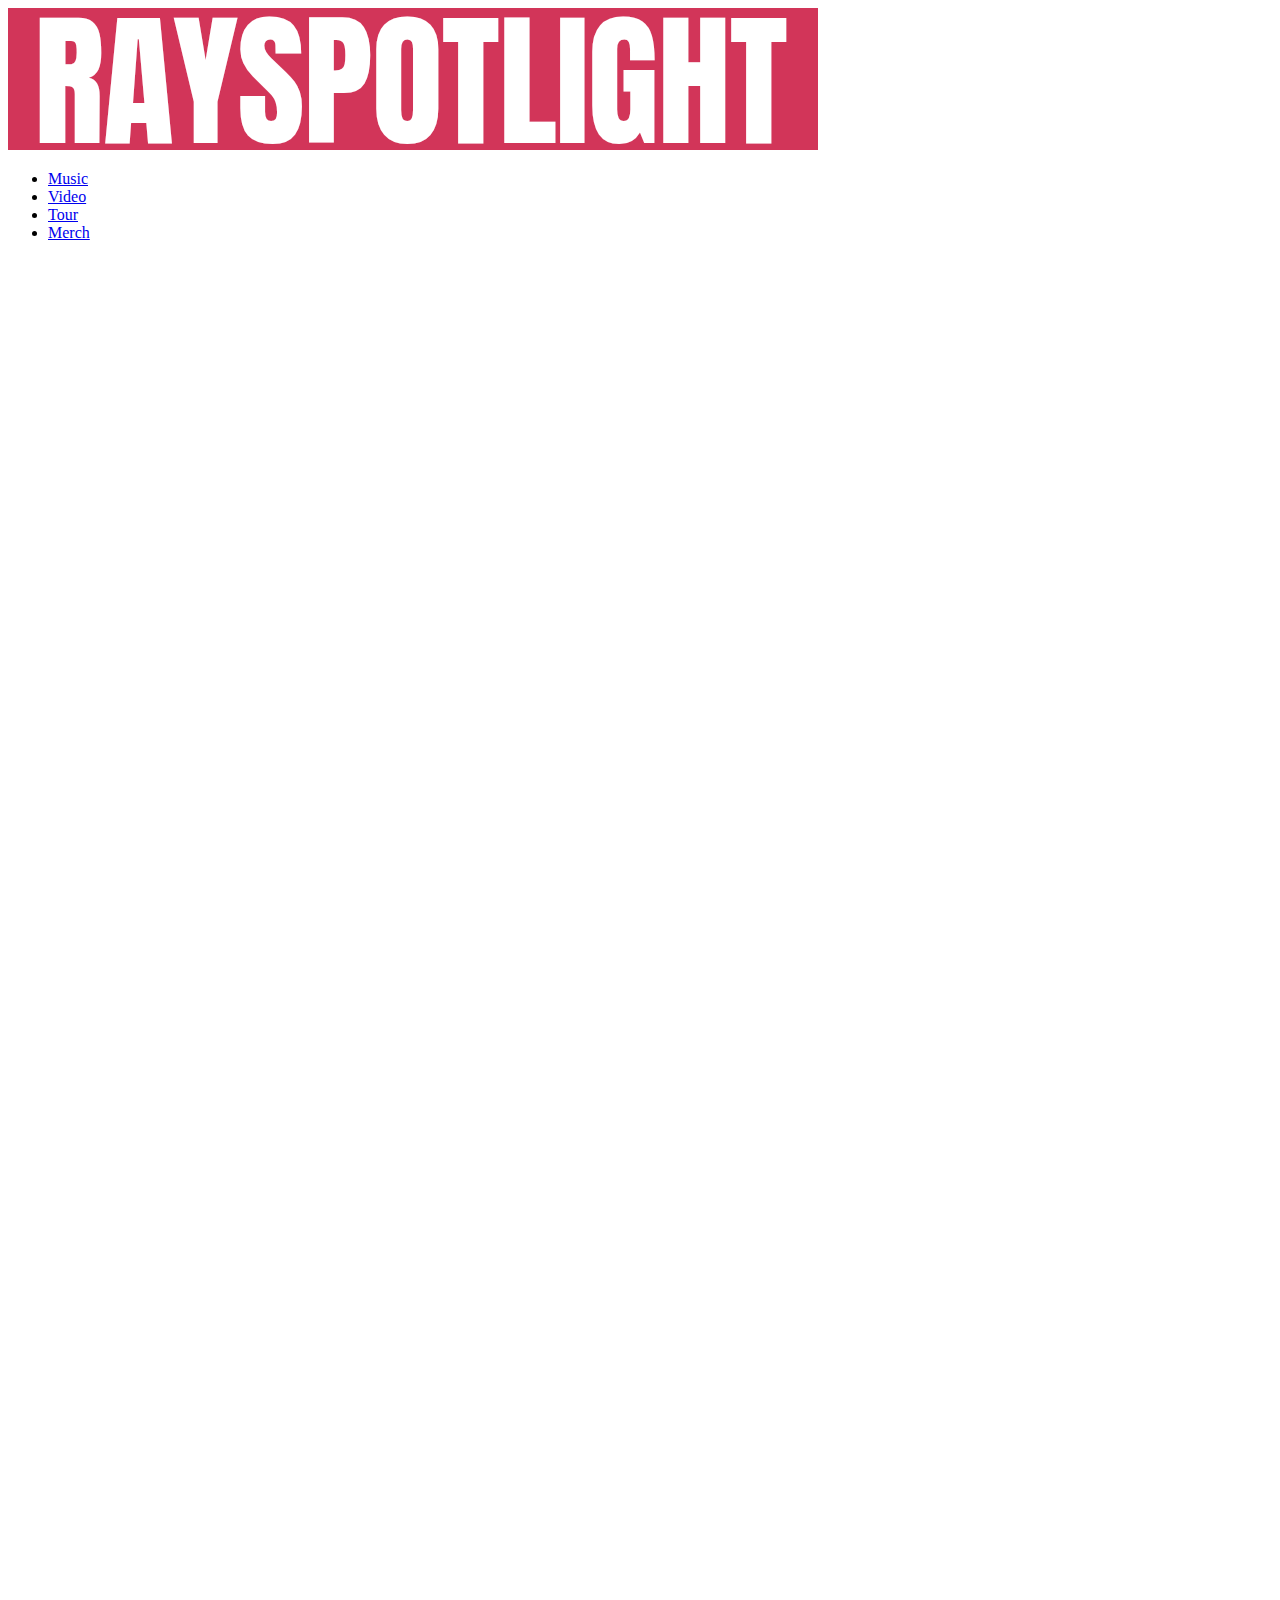
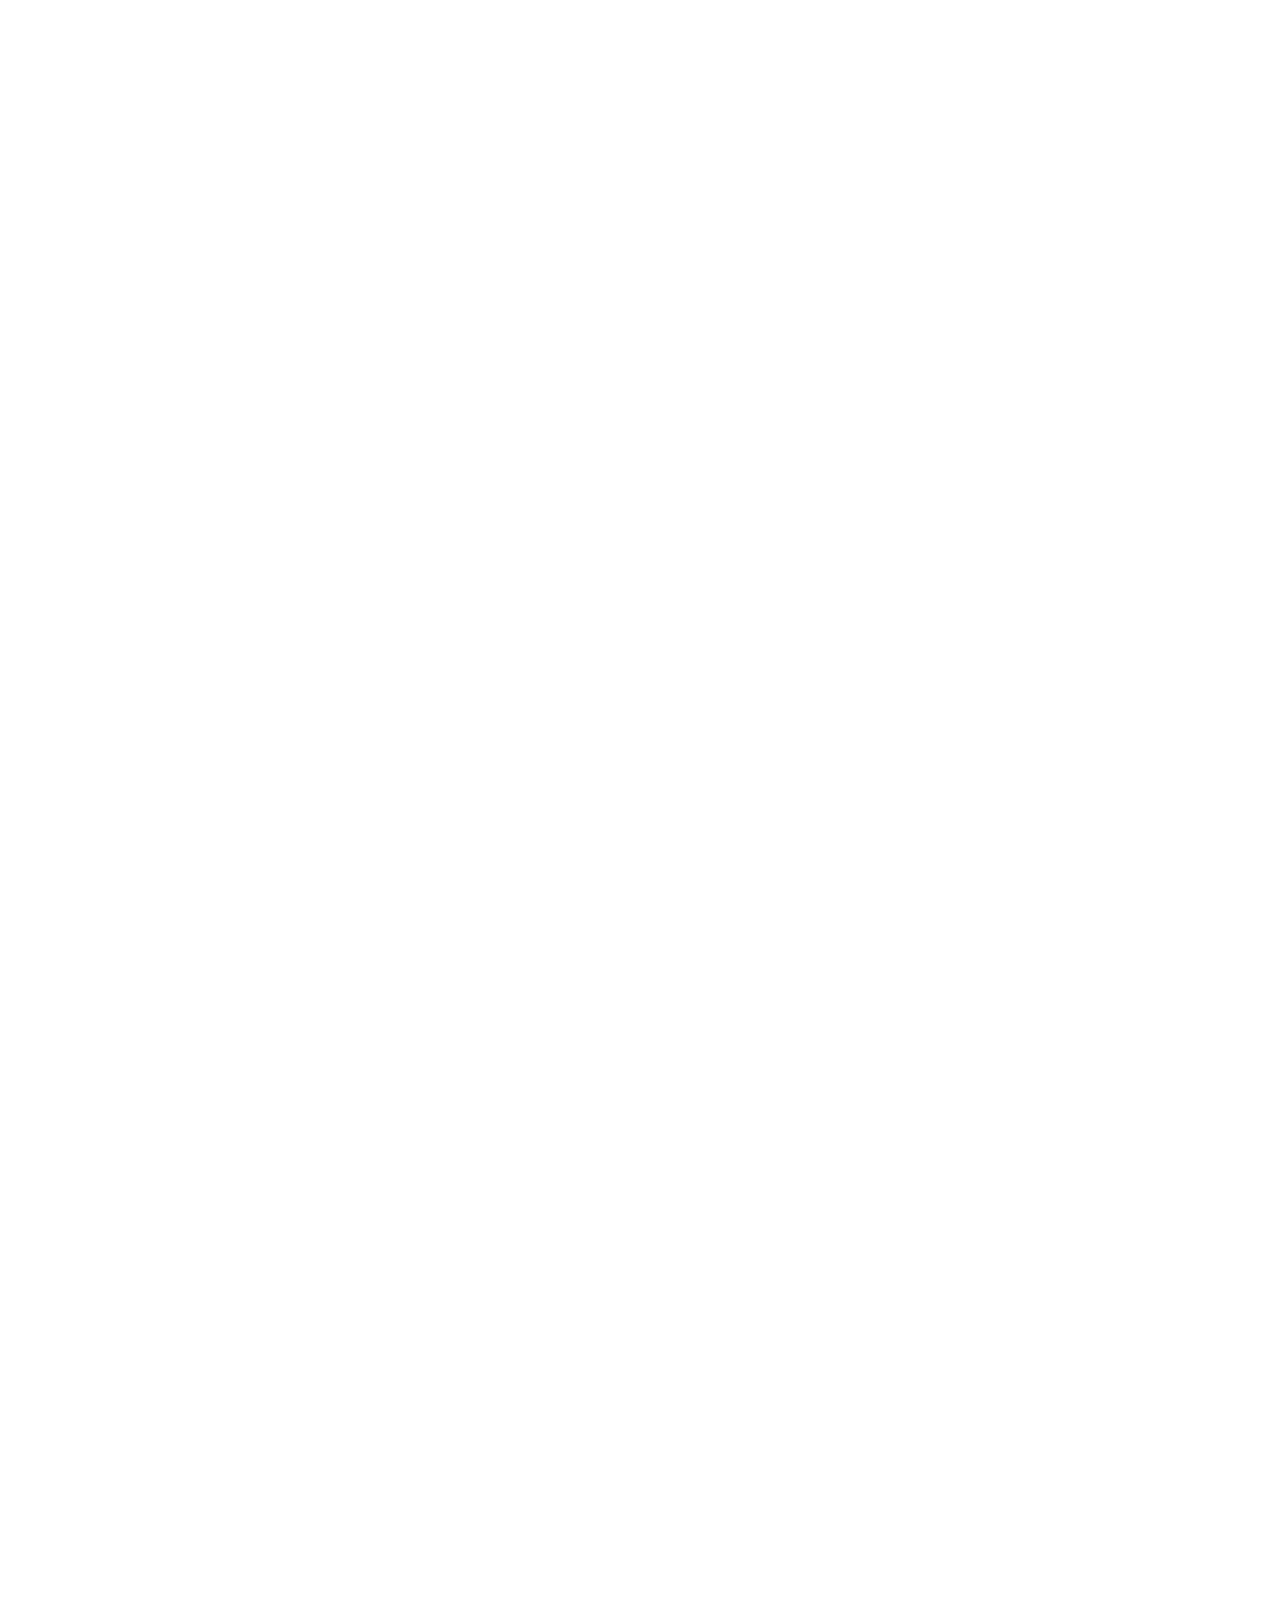
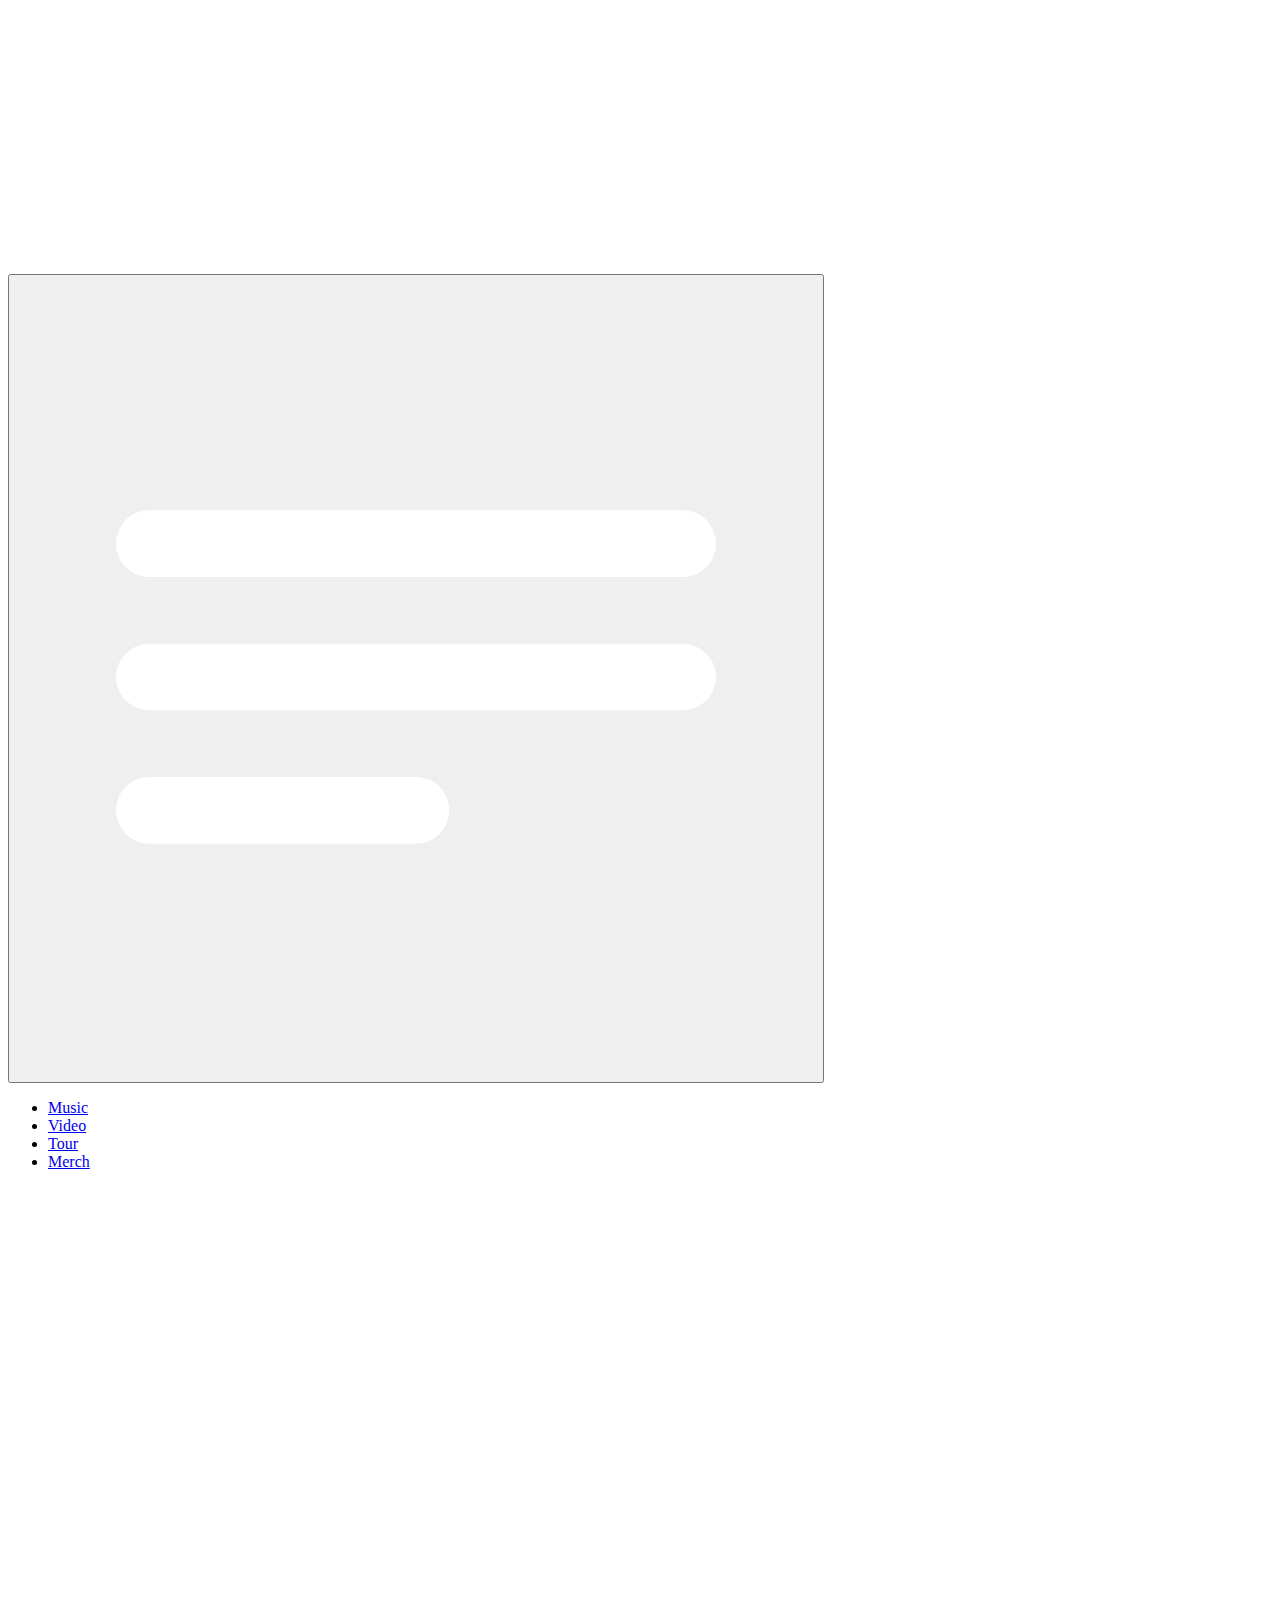
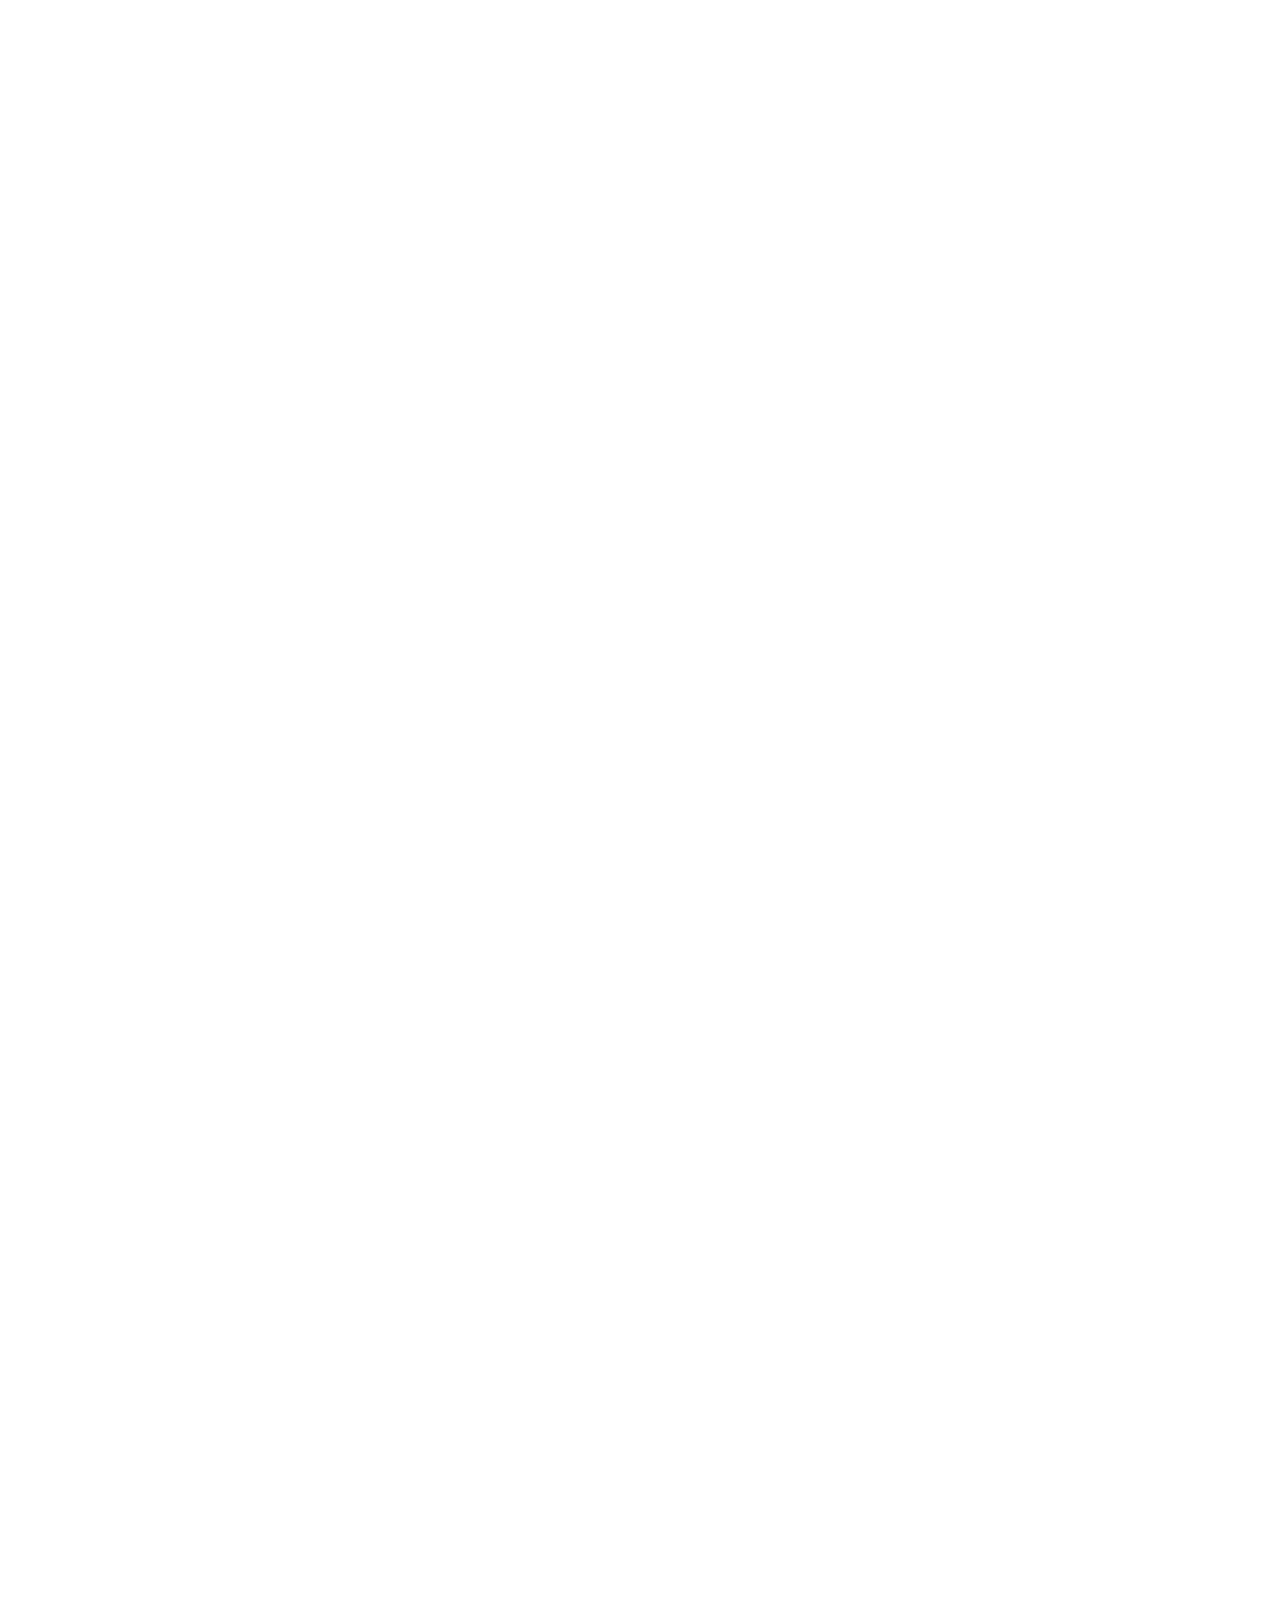
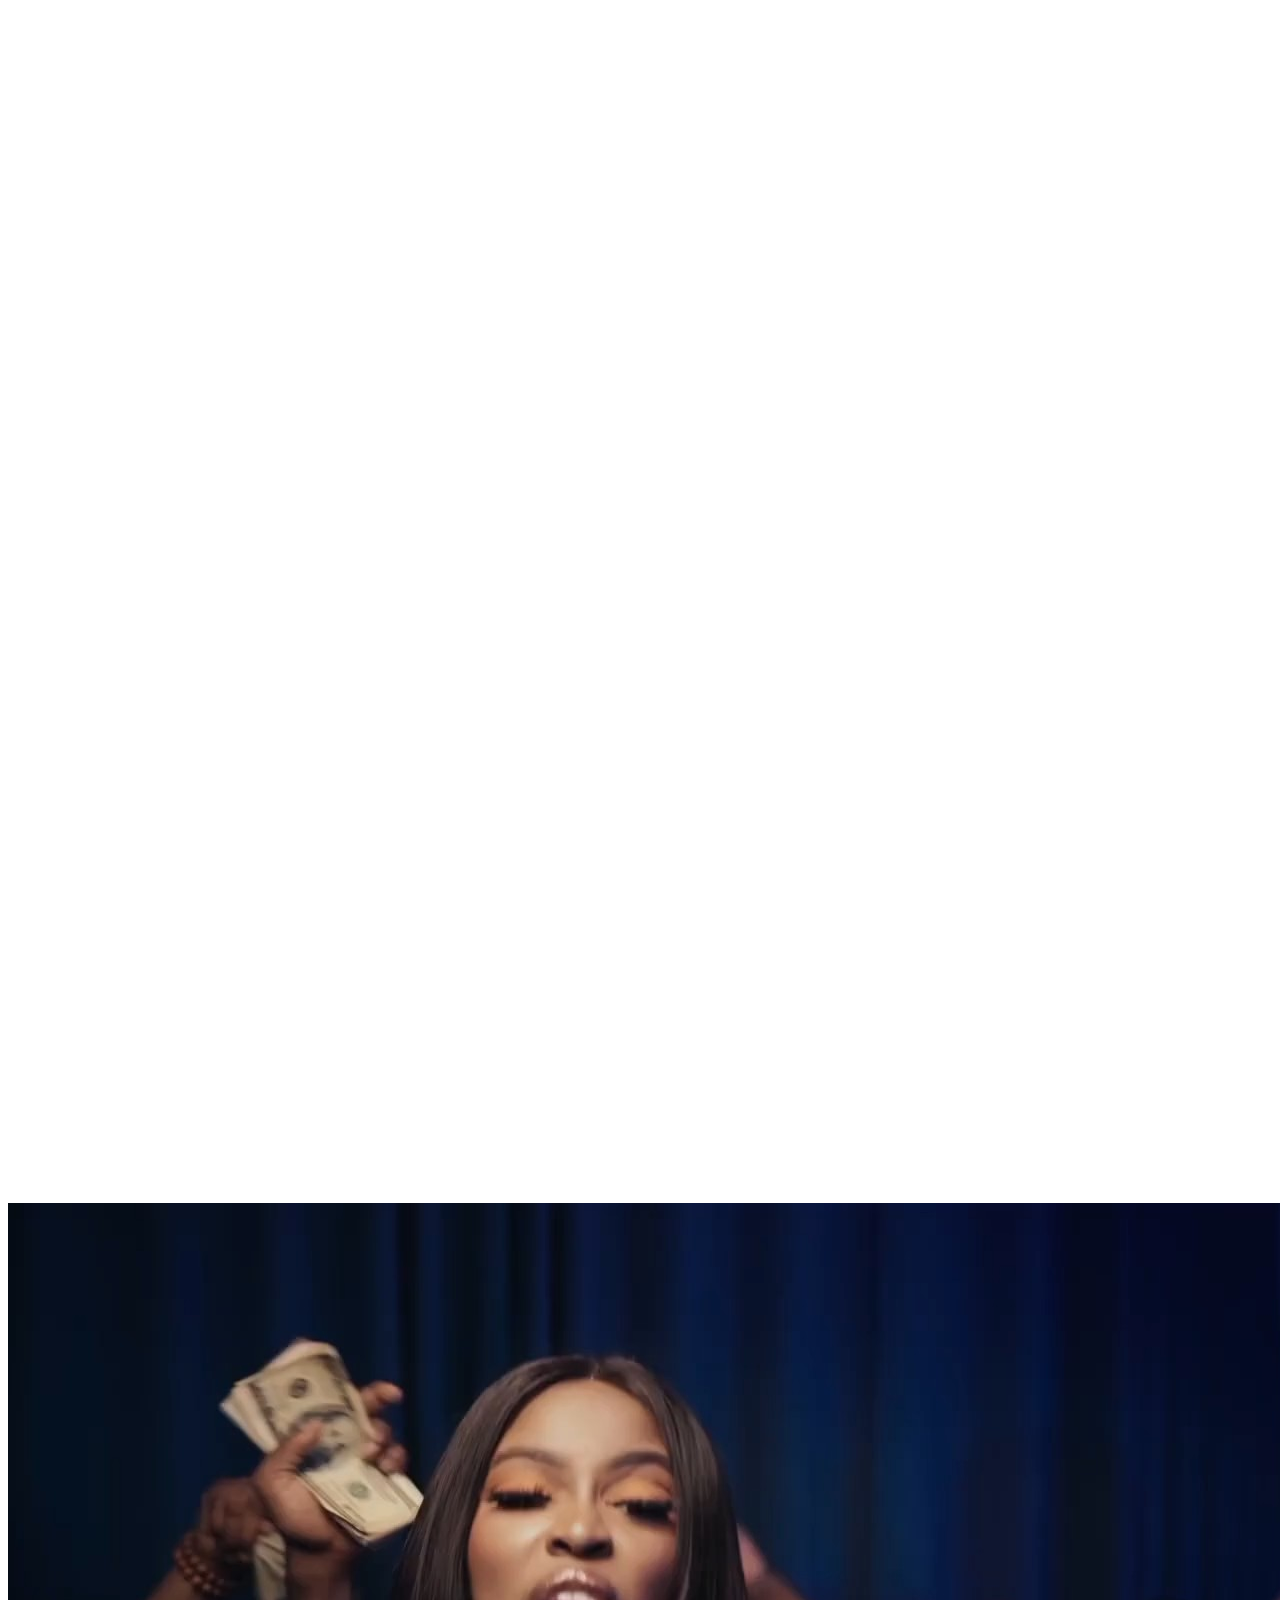
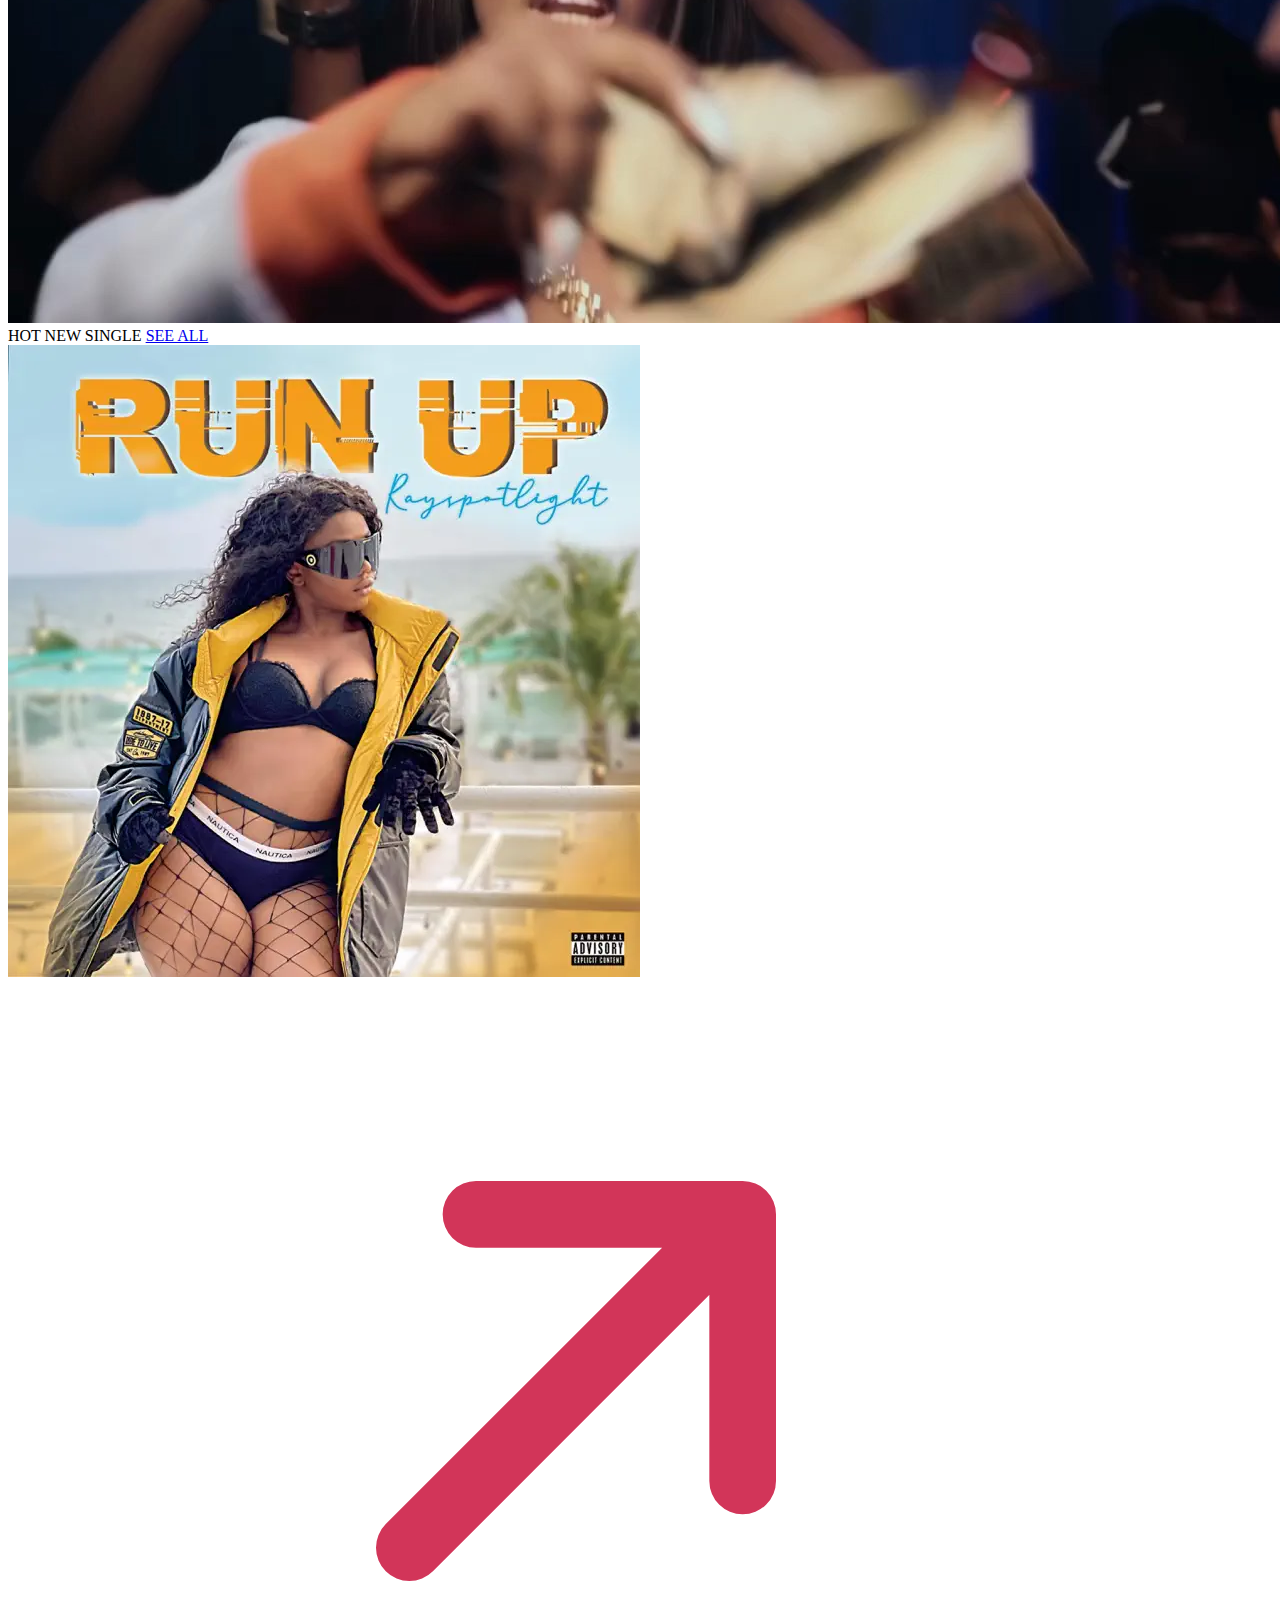
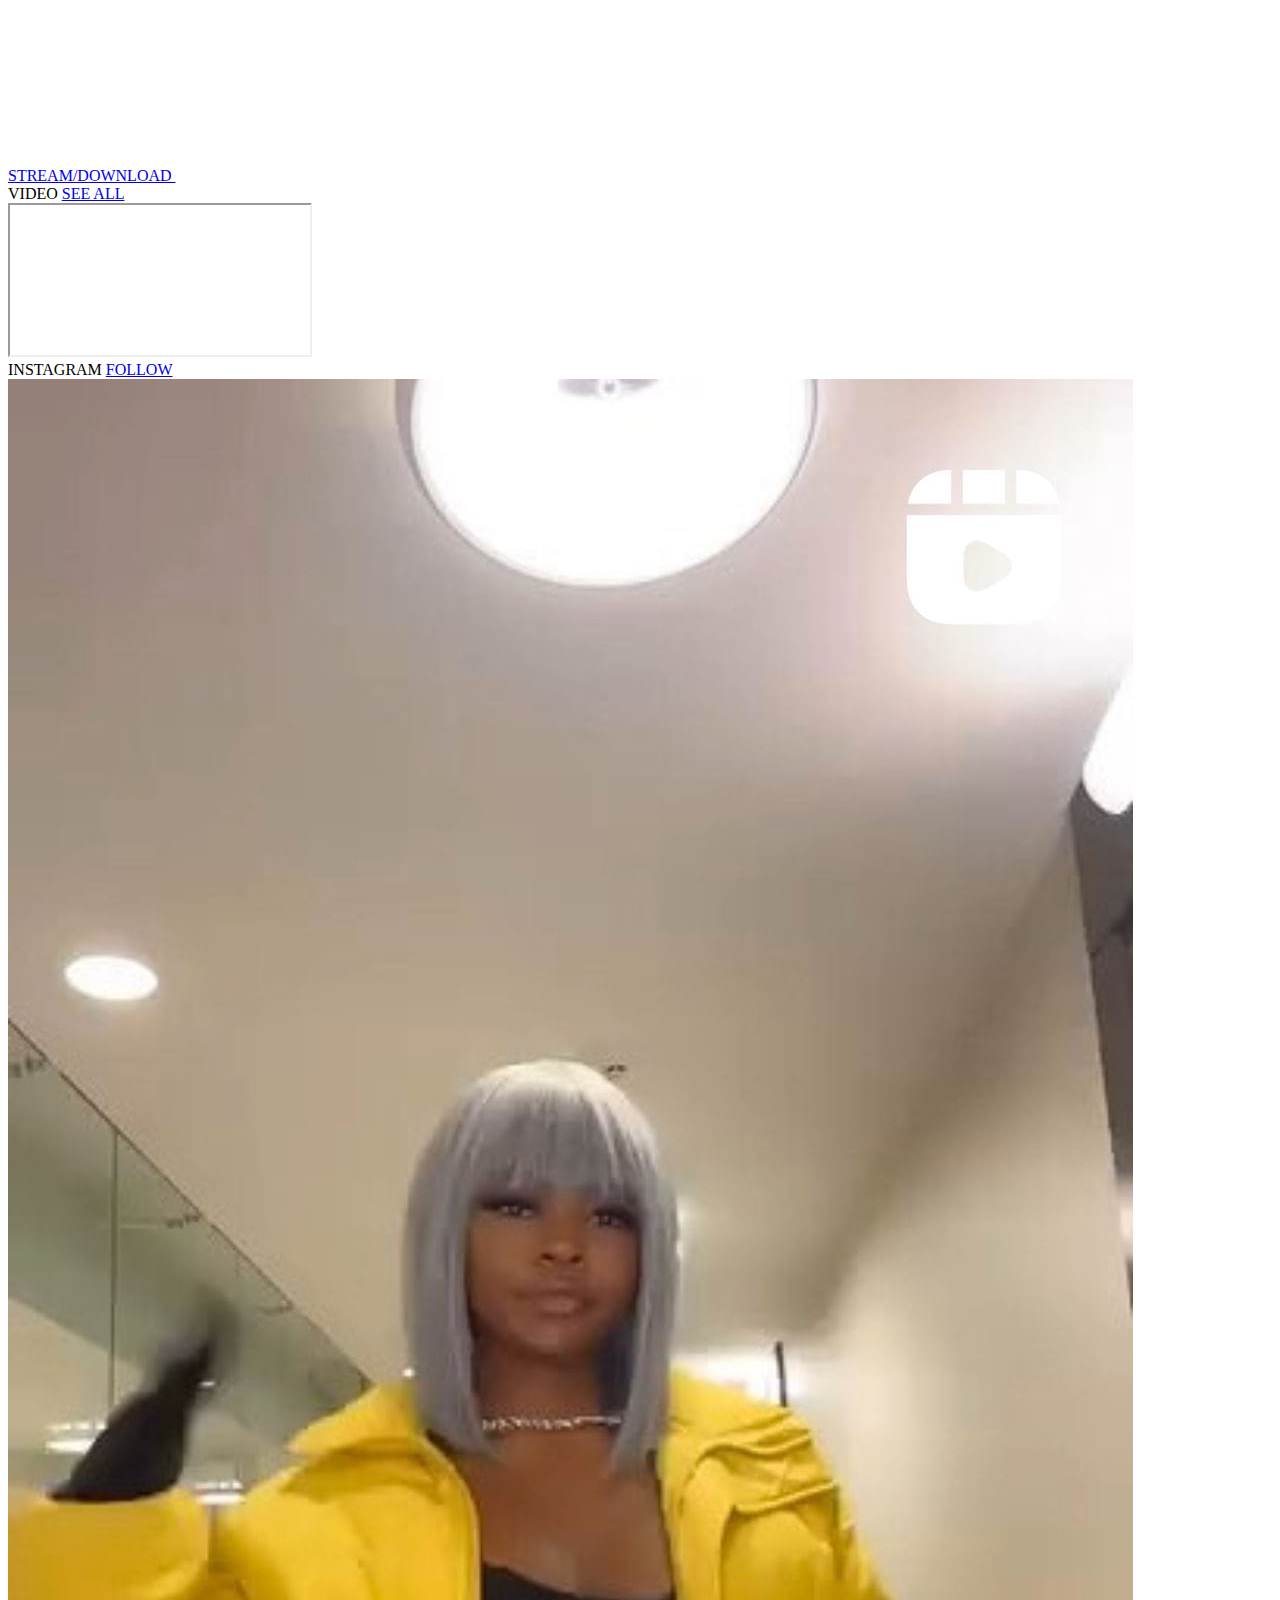
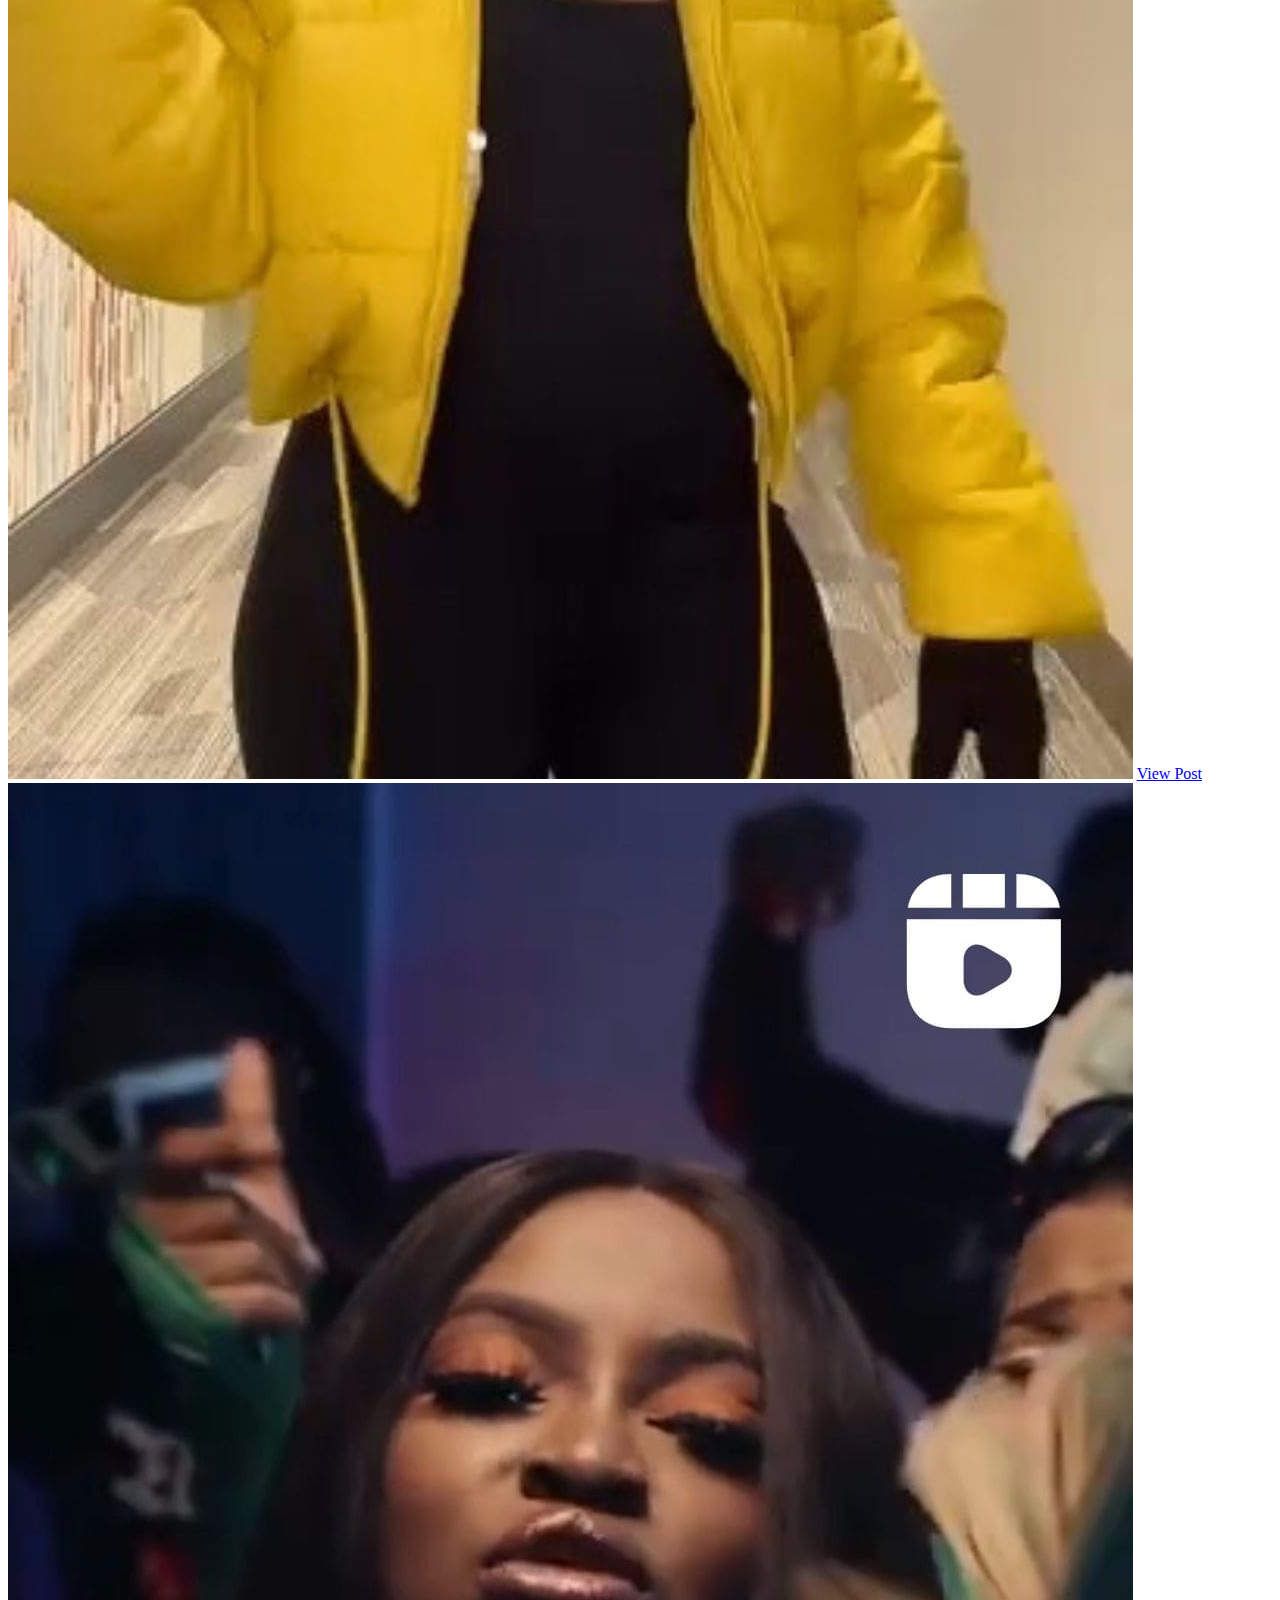
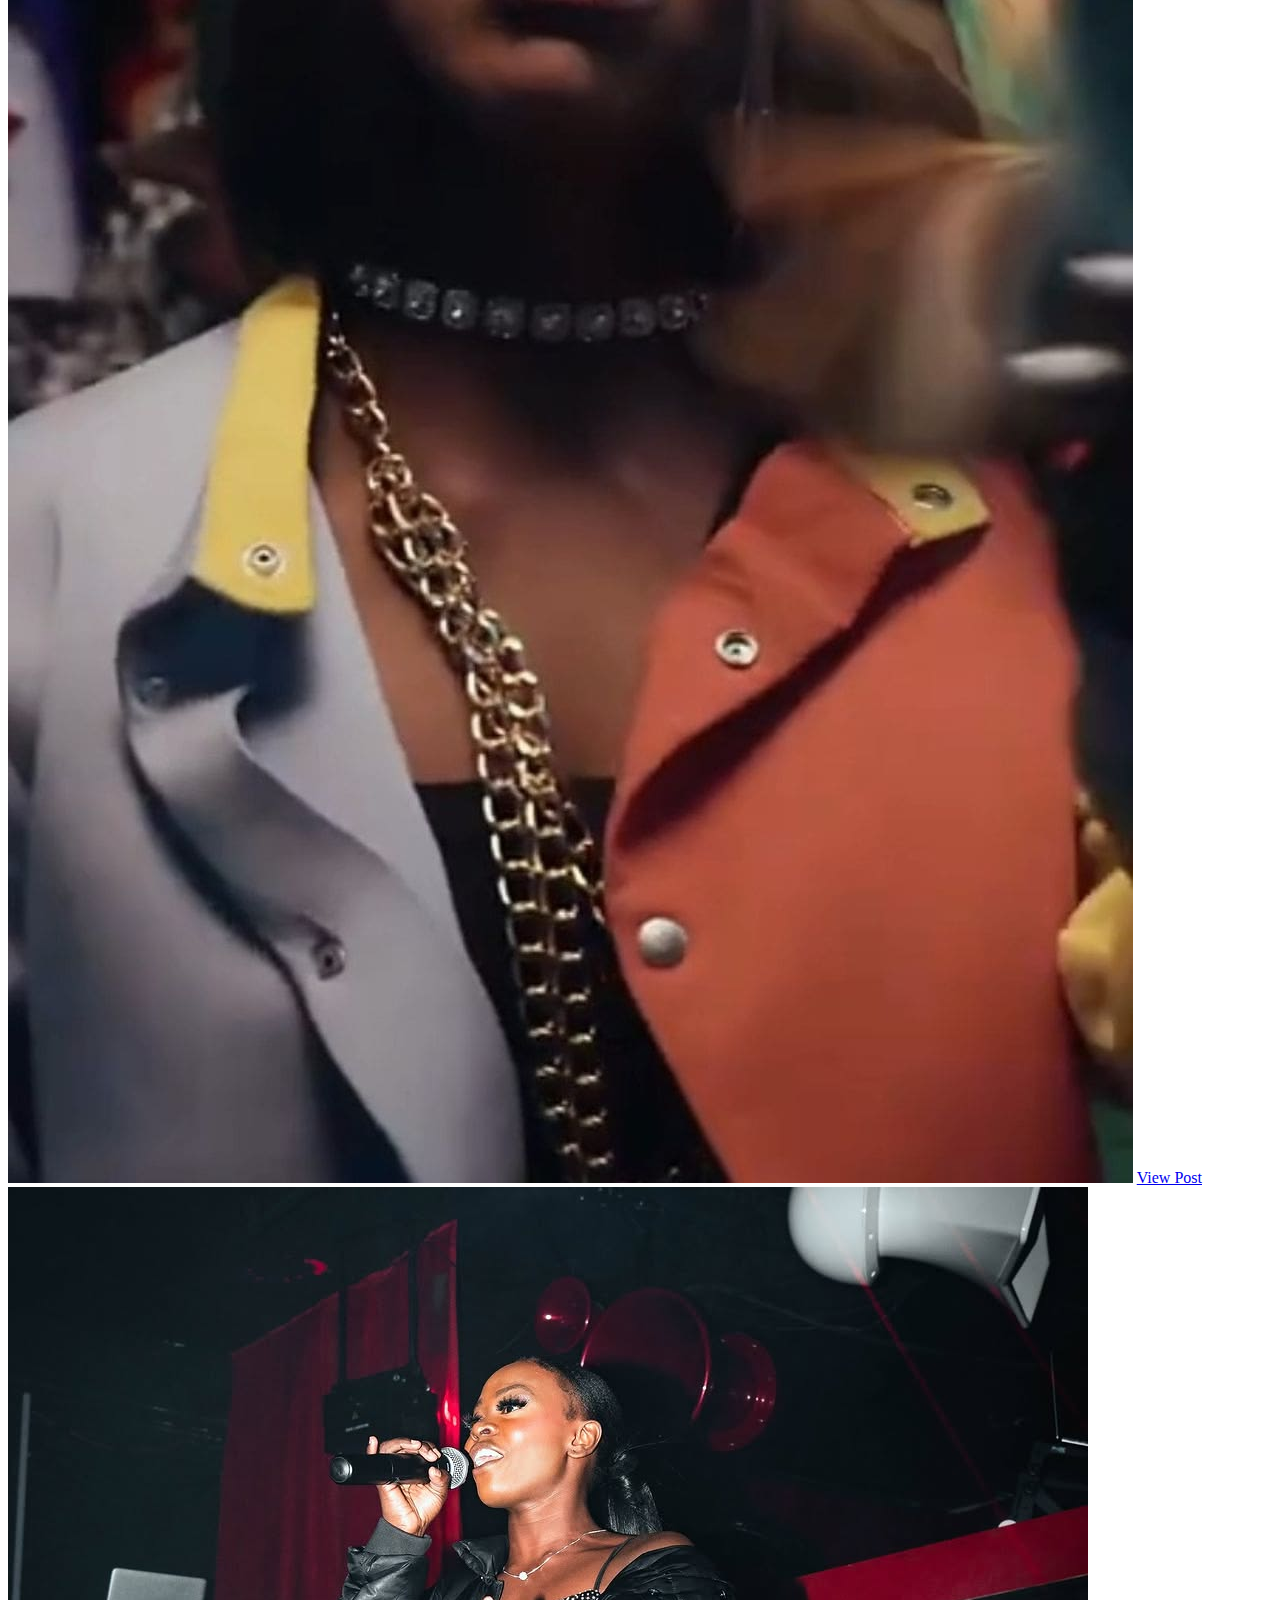
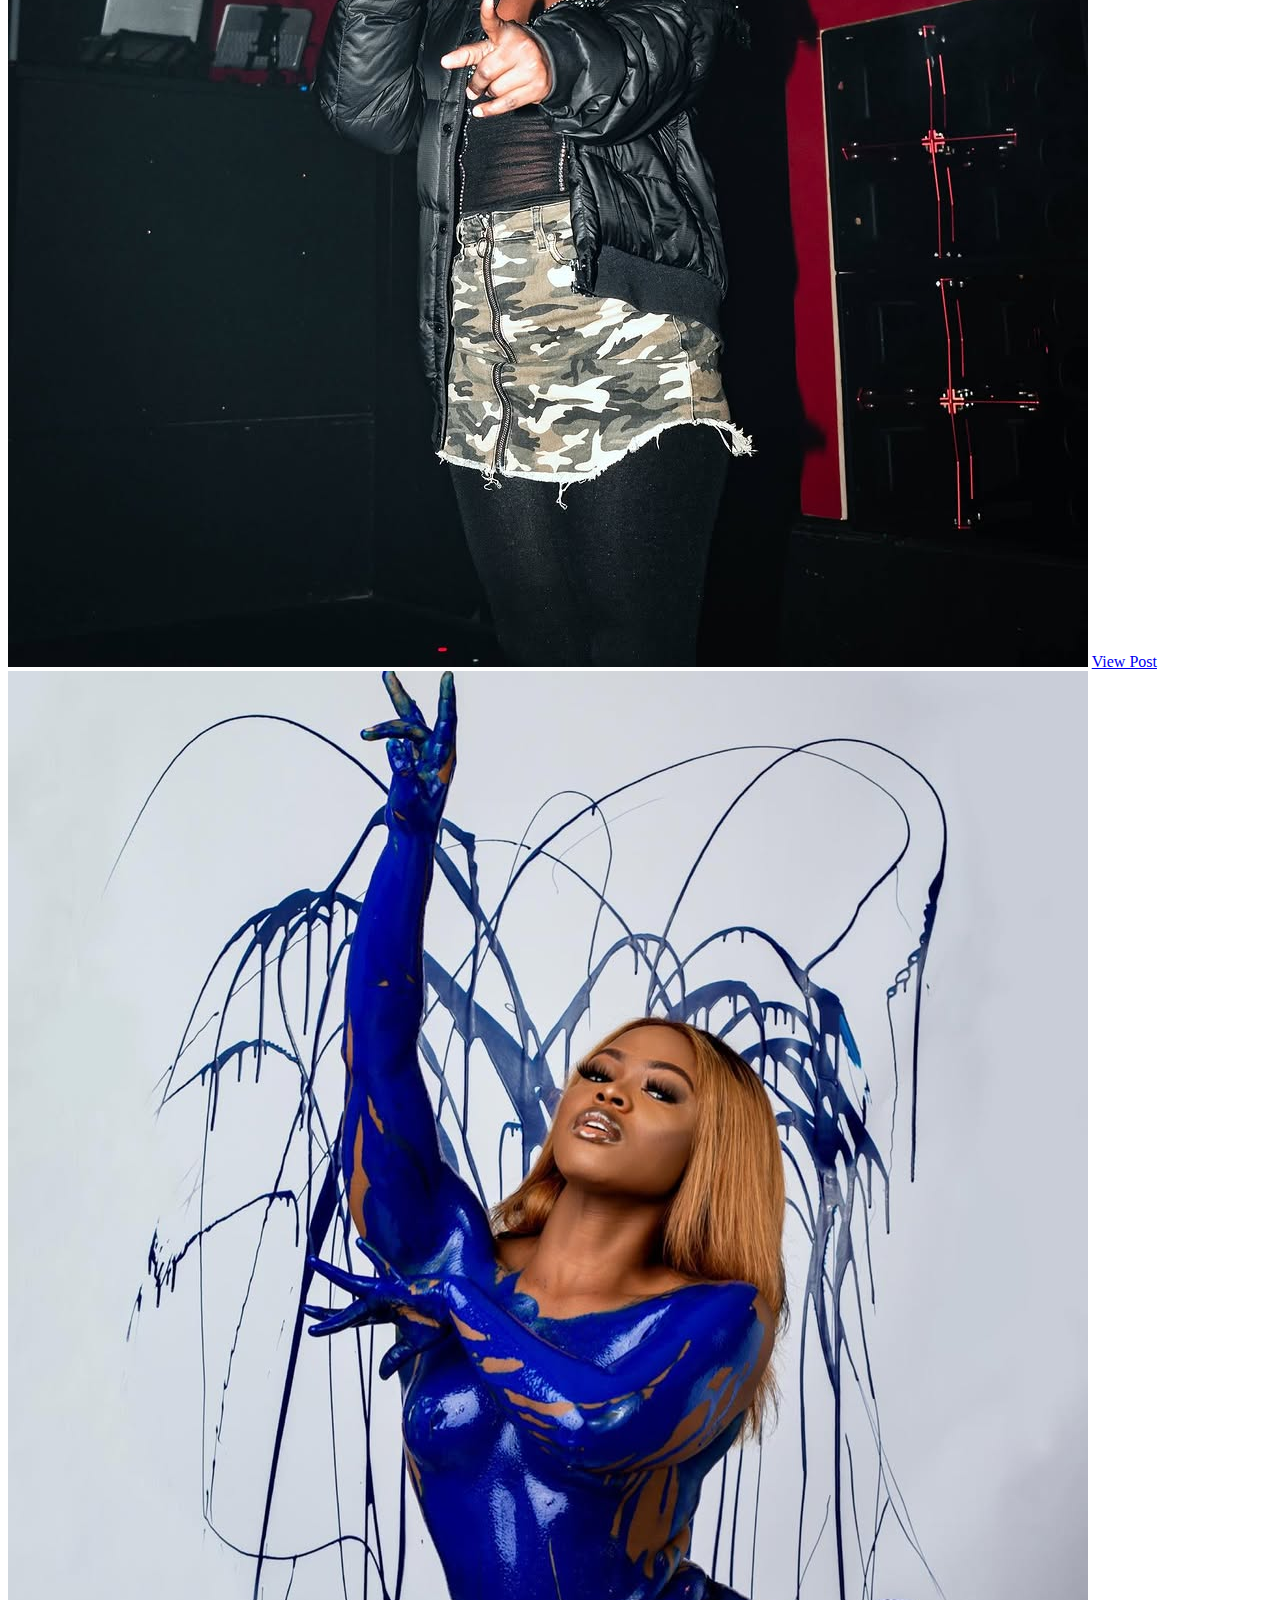
==== index.html @ ab5768bc "Add files via upload" ====
<!DOCTYPE html>
<html lang="en">
<head>
<meta charset="UTF-8">
<meta name="viewport" content="width=device-width, initial-scale=1.0">
<meta name="description" content="Official website of RaySpotlight - Nigerian female rapper, songwriter and performer. Stream music, watch videos, and get latest updates.">
<meta name="keywords" content="RaySpotlight, Nigerian rapper, female rapper, African music, Afrobeat, hiphop">
<meta name="author" content="Gbemisola Oyeniyi">
<meta property="og:site_name" content="RaySpotlight Official">
<meta property="og:title" content="RaySpotlight Official Website">
<meta property="og:description" content="Official website of Nigerian female rapper RaySpotlight. Stream music, watch videos, and get tour updates.">
<meta property="og:type" content="website">
<meta property="og:url" content="https://rayspotlight.com">
<meta property="og:image" content="https://rayspotlight.com/assets/og-image.png">
<meta property="og:image:width" content="1200">
<meta property="og:image:height" content="630">
<meta name="twitter:card" content="summary_large_image">
<meta name="twitter:title" content="RaySpotlight Official Website">
<meta name="twitter:image" content="https://rayspotlight.com/assets/og-image.png">
<link rel="apple-touch-icon" sizes="180x180" href="/assets/apple-touch-icon.png">
<link rel="icon" type="image/png" sizes="32x32" href="/assets/favicon-32x32.png">
<link rel="icon" type="image/png" sizes="16x16" href="/assets/favicon-16x16.png">
<link rel="manifest" href="/assets/site.webmanifest">
<link rel="stylesheet" href="/styles.css">
<link rel="preconnect" href="https://fonts.googleapis.com">
<link href="https://fonts.googleapis.com/css2?family=Archivo+Narrow&family=Anton&display=swap" rel="stylesheet">
<link rel="canonical" href="https://rayspotlight.com" />
<title>RaySpotlight Official Website</title>
<meta name="geo.region" content="NG-LAG">
<meta name="geo.placename" content="Lagos">
<meta name="geo.position" content="6.5244;3.3792">
<meta name="ICBM" content="6.5244, 3.3792">
  <script type="application/ld+json">
  {
    "@context": "https://schema.org",
    "@type": "MusicGroup",
    "name": "RaySpotlight",
    "url": "https://rayspotlight.com",
    "description": "Official website of Nigerian female rapper RaySpotlight",
    "genre": ["Afrobeats", "Hip-Hop"],
    "image": "https://rayspotlight.com/assets/og-image.png",
    "sameAs": [
      "https://instagram.com/rayspotlight",
      "https://youtube.com/@Rayspotlight",
      "https://open.spotify.com/artist/1FnTXPRuJavJLHXZP3fSZ1"
    ],
    "foundingLocation": {
      "@type": "Place",
      "address": {
        "@type": "PostalAddress",
        "addressCountry": "NG",
        "addressRegion": "Lagos"
      }
    }
  }
  </script>
</head>
<body>
<header>
<div class="container header-container">
<a href="/" class="logo">
<img src="/assets/logo.png" alt="RaySpotlight Logo">
</a>
<nav class="desktop-nav">
<ul>
<li><a href="/music.html">Music</a></li>
<li><a href="/video.html">Video</a></li>
<li><a href="/tour.html">Tour</a></li>
<li><a href="/merch.html">Merch</a></li>                  
</ul>
</nav>
<div class="icon-buttons desktop-icons">
<a href="https://music.apple.com/ca/artist/rayspotlight/1672692538" target="_blank" rel="noopener noreferrer">
<img src="/assets/apple-music.svg" alt="Apple Music">
</a>

<a href="https://open.spotify.com/artist/1FnTXPRuJavJLHXZP3fSZ1?si=nOtA7gS-TBuUBnpbugUogQ" target="_blank" rel="noopener noreferrer">
<img src="/assets/spotify.svg" alt="Spotify">
</a>
<a href="https://www.youtube.com/@Rayspotlight" target="_blank" rel="noopener noreferrer">
<img src="/assets/youtube.svg" alt="YouTube">
</a>
<a href="https://www.instagram.com/rayspotlight?igsh=MWQ5YmlyamloaGYy" target="_blank" rel="noopener noreferrer">
<img src="/assets/instagram.svg" alt="Instagram">
</a>
</div>
<button class="menu-btn" aria-label="Open menu">
<img src="/assets/menu.svg" alt="Menu">
</button>
</div>
<nav class="mobile-menu">
<ul>
<li><a href="/music.html">Music</a></li>
<li><a href="/video.html">Video</a></li>
<li><a href="/tour.html">Tour</a></li>
<li><a href="/merch.html">Merch</a></li>
</ul>
<div class="icon-buttons">
<a href="https://music.apple.com/ca/artist/rayspotlight/1672692538" target="_blank" rel="noopener noreferrer">
<img src="/assets/apple-music.svg" alt="Apple Music">
</a>
<a href="https://open.spotify.com/artist/1FnTXPRuJavJLHXZP3fSZ1?si=nOtA7gS-TBuUBnpbugUogQ" target="_blank" rel="noopener noreferrer">
<img src="/assets/spotify.svg" alt="Spotify">
</a>
<a href="https://www.youtube.com/@Rayspotlight" target="_blank" rel="noopener noreferrer">
<img src="/assets/youtube.svg" alt="YouTube">
</a>
<a href="https://www.instagram.com/rayspotlight?igsh=MWQ5YmlyamloaGYy" target="_blank" rel="noopener noreferrer">
<img src="/assets/instagram.svg" alt="Instagram">
</a>
</div>
</nav>
</header>

<main>
<section class="hero">
<video class="hero-video" playsinline autoplay muted loop 
poster="/assets/landscape-video-thumbnail.jpg"
data-mobile-poster="/assets/portrait-video-thumbnail.jpg">
<source src="/assets/landscape-video.mp4" type="video/mp4" media="(min-width: 769px)">
<source src="/assets/portrait-video.mp4" type="video/mp4" media="(max-width: 768px)">
Your browser does not support the video tag.
</video>
</section>
<section class="bento-grid">

<div class="bento-item">
<div class="bento-header">
HOT NEW SINGLE <a href="/music.html">SEE ALL</a>
</div>
<div class="bento-content">
<div class="music-feature">
<img src="/assets/run-up-cover.webp" alt="Run Up - RaySpotlight" class="song-cover">

<div class="stream-links">
<a href="/music/run-up.html" class="music-button">
STREAM/DOWNLOAD
<img src="/assets/pink-redirect.svg" alt="Redirect" class="button-icon">
</a>
</div>
</div>
</div>
  </div>

<div class="bento-item">
<div class="bento-header">
VIDEO <a href="/video.html">SEE ALL</a>
  </div>
<div class="bento-content">
<div class="video-container">
<iframe 
src="https://www.youtube.com/embed/VxgY85DFdCI" 
title="RaySpotlight Official Video" 
allowfullscreen
loading="lazy">
</iframe>
</div>
</div>
</div>

<div class="bento-item double-height">
<div class="bento-header">
INSTAGRAM <a href="https://www.instagram.com/rayspotlight/" target="_blank" rel="noopener noreferrer">FOLLOW</a>
  </div>

<div class="bento-content ig-feed">
<div class="ig-post">
<img src="/assets/ig-post1.jpg" alt="RaySpotlight on Instagram"loading="lazy">
<a href="https://www.instagram.com/reel/DCPHfViOdQq/?igsh=NjV5YnQzbXFzNGlz" class="ig-view" target="_blank" rel="noopener noreferrer">View Post</a>
</div>
<div class="ig-post">
<img src="/assets/ig-post2.jpg" alt="RaySpotlight on Instagram" loading="lazy">
<a href="https://www.instagram.com/reel/C3PMqowMIgb/?igsh=ZzVxMW9xOHhoOGM4" class="ig-view" target="_blank" rel="noopener noreferrer">View Post</a>
</div>
<div class="ig-post">
<img src="/assets/ig-post3.jpg" alt="RaySpotlight on Instagram" loading="lazy">
<a href="https://www.instagram.com/p/C2ZH1_DsP6_/?igsh=ZmFna3d3YWJ5eGcz" class="ig-view" target="_blank" rel="noopener noreferrer">View Post</a>
</div>
<div class="ig-post">
<img src="/assets/ig-post4.jpg" alt="RaySpotlight on Instagram"loading="lazy">
<a href="https://www.instagram.com/p/CjKcEv0s44A/?igsh=MXRpcWx1Y2thaXlvbQ==" class="ig-view" target="_blank"rel="noopener noreferrer">View Post</a>
</div>
</div>
  </div>

<div class="bento-item">
  <div class="bento-header">
    TOUR <a href="/tour.html">SEE ALL</a>
  </div>
  <div class="bento-content empty-state">
    <p>Sorry, there are no shows currently. Check back later.</p>
  </div>
</div>

<!-- 5. Merch Highlight -->
<div class="bento-item">
  <div class="bento-header">
    MERCH <a href="/shop.html">SHOP</a>
  </div>
  <div class="bento-content empty-state">
    <p>Sorry, there are no merch drops currently. Check back later.</p>
  </div>
</div>
<!-- New Email Updates Item -->
<div class="bento-item double-width">
  <div class="bento-header">
    GET EMAIL UPDATES
  </div>
  <div class="bento-content email-updates">
    <p>Subscribe to be the first to know when the Drama Queen drops something new!</p>
    <form class="email-form">
      <input type="email" class="email-input" placeholder="Enter email address" required>
      <button type="submit" class="submit-btn" aria-label="Subscribe">
        <img src="/assets/arrow-right.svg" alt="Subscribe">
      </button>
    </form>

<div id="emailError" class="error-message" style="display: none;"></div>
  </div>
</div>
</section>
</main>



<footer>
<div class="container footer-container">
<div class="footer-text">
&copy; <span id="year"></span> RAYSPOTLIGHT. ALL RIGHTS RESERVED.
</div>
<div class="footer-icons">
<a href="https://music.apple.com/ca/artist/rayspotlight/1672692538" target="_blank" rel="noopener noreferrer">
<img src="/assets/apple-music.svg" alt="Apple Music">
</a>
<a href="https://open.spotify.com/artist/1FnTXPRuJavJLHXZP3fSZ1?si=nOtA7gS-TBuUBnpbugUogQ" target="_blank">
<img src="/assets/spotify.svg" alt="Spotify">
</a>

<a href="https://www.youtube.com/@Rayspotlight" target="_blank" rel="noopener noreferrer">
<img src="/assets/youtube.svg" alt="YouTube">
</a>
<a href="https://www.instagram.com/rayspotlight?igsh=MWQ5YmlyamloaGYy" target="_blank" rel="noopener noreferrer">
<img src="/assets/instagram.svg" alt="Instagram">
</a>
</div>
</div>
</footer>

<script src="/script.js"></script>
</body>
</html>
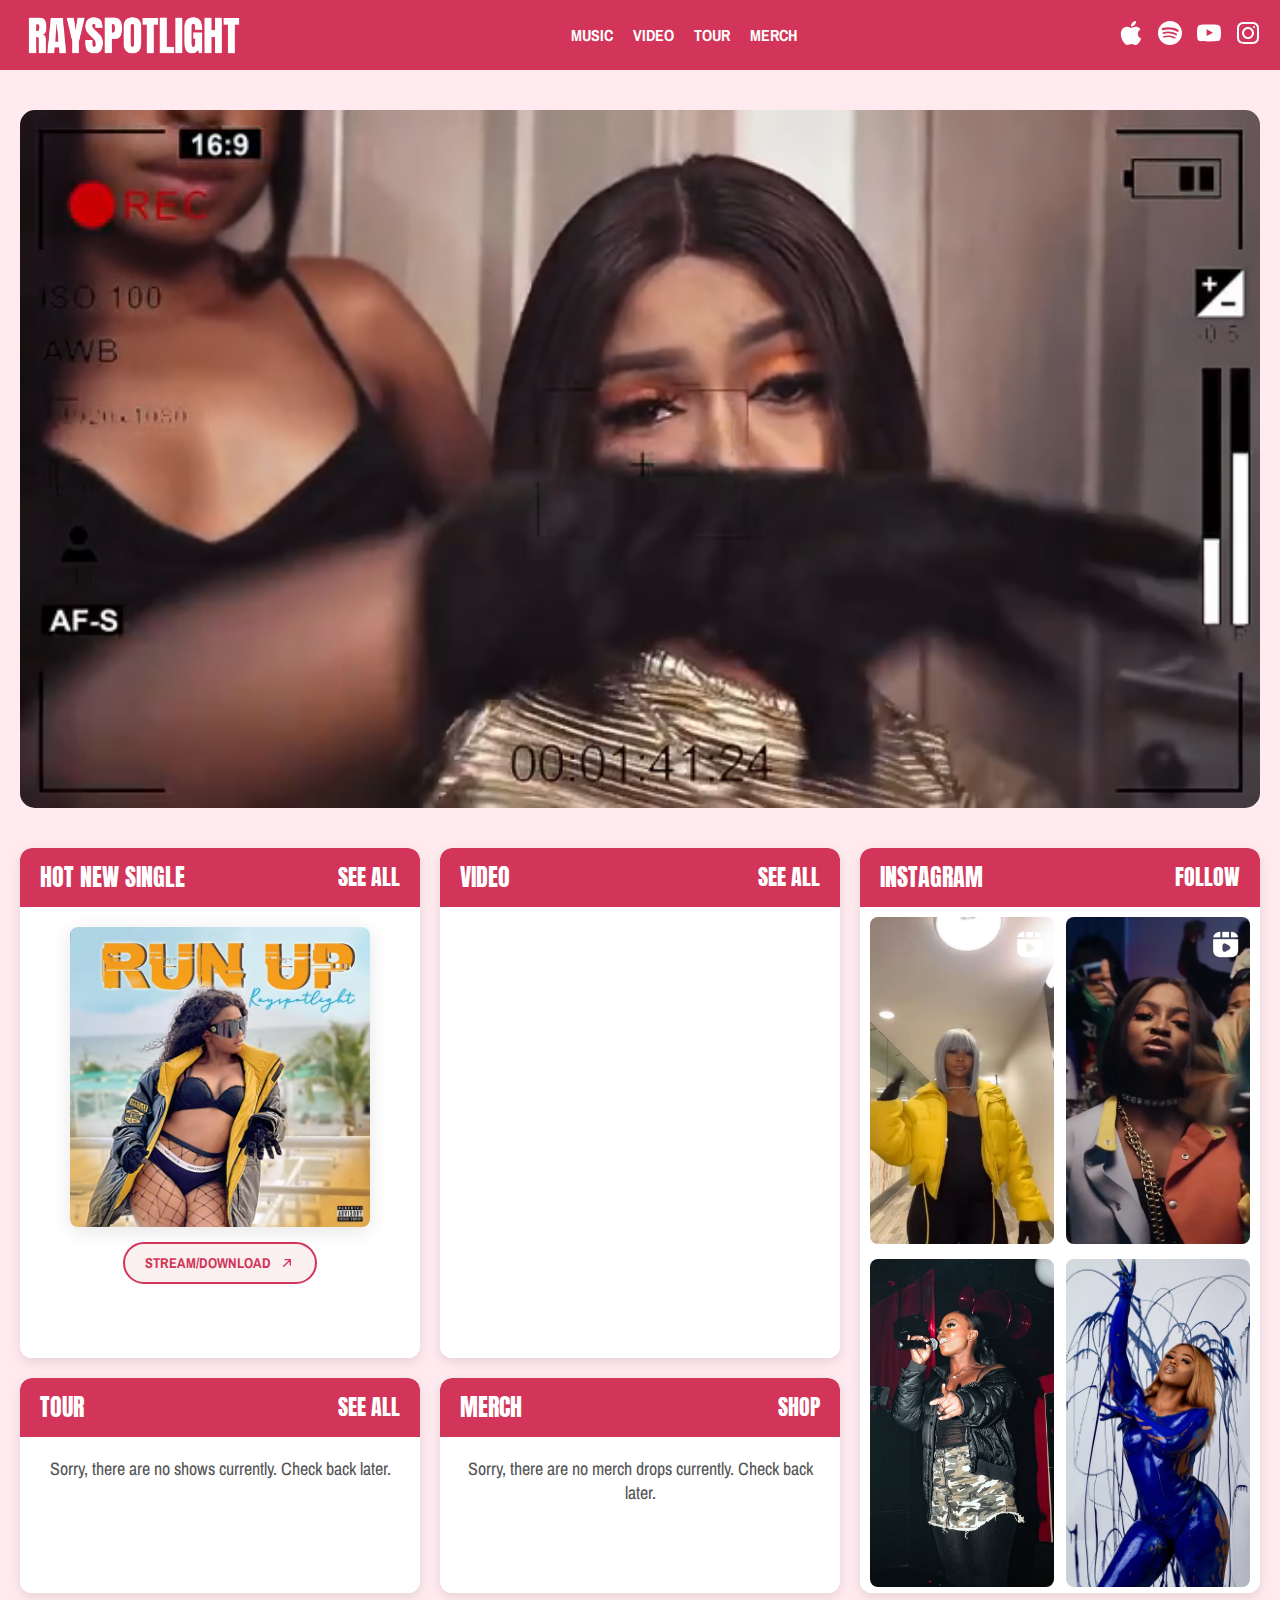
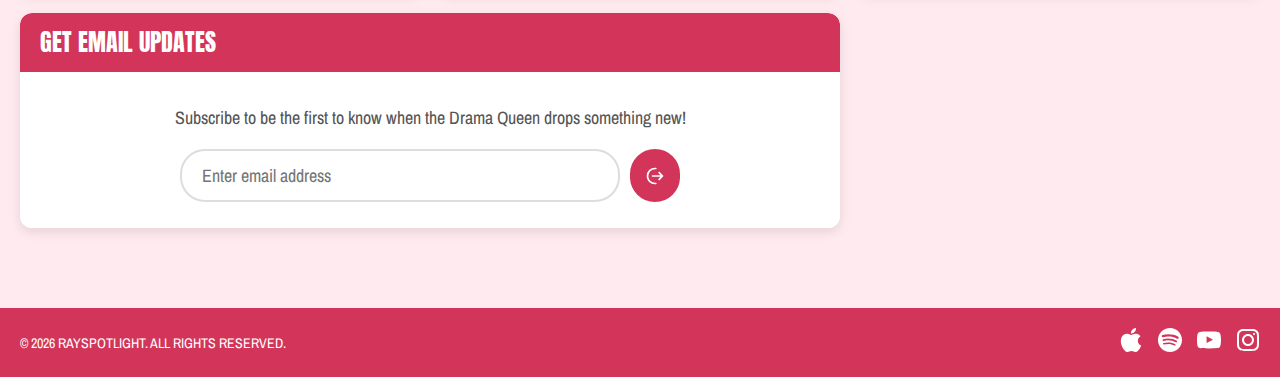
==== commit 61ae36a4: "Update index.html" ====
--- a/index.html
+++ b/index.html
@@ -17,6 +17,7 @@
 <meta name="twitter:card" content="summary_large_image">
 <meta name="twitter:title" content="RaySpotlight Official Website">
 <meta name="twitter:image" content="https://rayspotlight.com/assets/og-image.png">
+<link rel="icon" href="/favicon.ico" type="image/x-icon">
 <link rel="apple-touch-icon" sizes="180x180" href="/assets/apple-touch-icon.png">
 <link rel="icon" type="image/png" sizes="32x32" href="/assets/favicon-32x32.png">
 <link rel="icon" type="image/png" sizes="16x16" href="/assets/favicon-16x16.png">
--- a/styles.css
+++ b/styles.css
@@ -0,0 +1,870 @@
+@import url('https://fonts.googleapis.com/css2?family=Archivo+Narrow:wght@400;700&display=swap');
+
+:root {
+    --header-bg: #d23559;
+    --body-bg: #ffeaef;
+    --max-width: 1600px;
+    --transition: all 0.3s ease-in-out;
+    --heading-size: 24px;
+    --sub-heading-size: 20px;
+    --text-size: 18px;
+}
+
+* {
+    margin: 0;
+    padding: 0;
+    box-sizing: border-box;
+}
+
+body {
+    font-family: 'Archivo Narrow', sans-serif;
+    font-weight: 400;
+    background-color: var(--body-bg);
+    display: flex;
+    line-height: 1.3;
+    flex-direction: column;
+    min-height: 100vh;
+}
+
+.container {
+    max-width: var(--max-width);
+    margin: 0 auto;
+    padding: 0 20px;
+}
+
+header {
+    background-color: var(--header-bg);
+    padding: 15px 0;
+}
+
+.header-container {
+    display: flex;
+    justify-content: space-between;
+    align-items: center;
+}
+
+.logo img {
+    height: 40px;
+    width: auto;
+    display: block;
+}
+
+.desktop-nav ul {
+    display: flex;
+    gap: 20px;
+    list-style: none;
+}
+
+.desktop-nav a {
+    color: white;
+    text-decoration: none;
+    font-weight: bold;
+    text-transform: uppercase;
+}
+
+.icon-buttons {
+    display: flex;
+    gap: 15px;
+}
+
+.icon-buttons a img {
+    width: 24px;
+    height: 24px;
+    transition: var(--transition);
+}
+
+.icon-buttons a img:hover {
+    opacity: 0.8;
+}
+
+.menu-btn {
+    display: none;
+    background: none;
+    border: none;
+    cursor: pointer;
+    padding: 5px;
+}
+
+.menu-btn img {
+    width: 32px;
+    height: 32px;
+    display: block;
+}
+
+.mobile-menu {
+    display: none;
+    background-color: var(--header-bg);
+    text-align: center;
+    padding: 20px 0;
+    opacity: 0;
+    transform: translateY(-20px) scale(0.95);
+    transition: opacity 0.4s ease, transform 0.4s ease;
+}
+
+.mobile-menu.show {
+  display: flex;
+    flex-direction: column;
+    align-items: center;
+    opacity: 1;
+    transform: translateY(0) scale(1);
+}
+
+.mobile-menu ul {
+    list-style: none;
+    padding: 0;
+}
+
+.mobile-menu a {
+    color: white;
+    display: block;
+    padding: 10px;
+    text-decoration: none;
+    font-weight: bold;
+    text-transform: uppercase;
+}
+
+.mobile-menu .icon-buttons {
+    display: flex;
+    justify-content: center;
+    gap: 15px;
+    margin-top: 15px;
+}
+
+.hero {
+    position: relative;
+    width: 100%;
+    padding: 0;
+    display: flex;
+    flex-direction: column;
+    align-items: center;
+    text-align: center;
+}
+
+.hero-video {
+    width: 100%;
+    border-radius: 15px;
+    object-fit: cover;
+}
+
+main {
+    flex: 1;
+    padding: 40px 20px;
+    text-align: center;
+}
+
+footer {
+    background-color: var(--header-bg);
+    color: white;
+    text-align: center;
+    padding: 20px 0;
+}
+
+.footer-container {
+    display: flex;
+    justify-content: space-between;
+    align-items: center;
+    max-width: var(--max-width);
+    margin: 0 auto;
+    padding: 0 20px;
+}
+
+.footer-text {
+    font-size: 14px;
+    text-transform: uppercase;
+}
+
+.footer-text a {
+    color: white;
+    text-decoration: none;
+    font-weight: bold;
+}
+
+.footer-text a:hover {
+    text-decoration: underline;
+}
+
+/* Footer Icons */
+.footer-icons {
+    display: flex;
+    gap: 15px;
+    align-items: center;
+}
+
+.footer-icons a img {
+    width: 24px;
+    height: 24px;
+    transition: var(--transition);
+}
+
+.footer-icons a img:hover {
+    opacity: 0.8;
+    transform: scale(1.1);
+}
+
+.music-header, .video-header {
+    background-color: var(--header-bg);
+    color: white;
+    padding: 10px 20px;
+    border-radius: 15px 15px 0 0;
+    text-align: left;
+}
+
+.music-header h1, .video-header h1 {
+    font-size: var(--heading-size);
+    text-transform: uppercase;
+}
+ 
+.music-grid {
+    display: grid;
+    grid-template-columns: repeat(auto-fill, minmax(250px, 1fr));
+    gap: 30px;
+    padding: 30px;
+    background-color: white;
+    border-radius: 0 0 15px 15px;
+    margin-bottom: 40px;
+}
+
+.music-item {
+    display: flex;
+    flex-direction: column;
+    align-items: center;
+    gap: 10px;
+}
+
+.music-title {
+    color: var(--header-bg);
+    font-size: var(--sub-heading-size);
+    text-align: center;
+    margin-bottom: 10px;
+    text-transform: uppercase;
+    font-weight: bold;
+}
+
+.music-item img {
+    width: 100%;
+    max-width: 300px;
+    border-radius: 8px;
+    aspect-ratio: 1/1;
+    object-fit: cover;
+    box-shadow: 0 4px 8px rgba(0, 0, 0, 0.1);
+    margin-bottom: 5px;
+}
+
+.music-button {
+    display: flex;
+    align-items: center;
+    gap: 8px;
+    padding: 10px 20px;
+    border: 2px solid var(--header-bg);
+    border-radius: 25px;
+    background-color: #faf0ef;
+    color: var(--header-bg);
+    font-weight: bold;
+    text-transform: uppercase;
+    text-decoration: none;
+    transition: var(--transition);
+    font-size: 0.9rem;
+}
+
+.music-button .button-icon {
+    width: 16px;
+    height: 16px;
+    transition: var(--transition);
+}
+
+.music-button:hover, .music-button:focus {
+    background-color: var(--header-bg);
+    color: white;
+}
+
+.music-button:hover .button-icon, .music-button:focus .button-icon {
+    filter: brightness(0) invert(1);
+}
+
+.music-container {
+    max-width: 800px;
+    margin: 0 auto;
+    padding: 40px 0;
+}
+
+.music-content {
+    display: flex;
+    flex-direction: column;
+    align-items: center;
+    gap: 5px;
+}
+
+.music-cover {
+    width: 100%;
+    max-width: 400px;
+    border-radius: 10px;
+    box-shadow: 0 4px 20px rgba(0, 0, 0, 0.15);
+}
+
+.song-title {
+    font-size: var(--heading-size);
+    color: #111;
+    text-transform: uppercase;
+    margin-top: 10px;
+}
+
+.service-text {
+    font-size: var(--sub-heading-size);
+    color: #222;
+    margin-bottom: 20px;
+}
+
+.play-options {
+    width: 100%;
+    max-width: 500px;
+    background-color: white;
+    padding: 40px 20px;
+    border-radius: 10px;
+}
+
+.play-option {
+    display: flex;
+    justify-content: space-between;
+    align-items: center;
+    padding: 15px 0;
+    border-bottom: 1px solid #ddd;
+}
+
+.play-option:last-child {
+    border-bottom: none;
+}
+
+.service-logo {
+    height: 30px;
+    width: auto;
+}
+
+.music-content .music-button {
+    padding: 8px 20px;
+    font-size: 0.9rem;
+    margin-left: 20px;
+}
+
+.video-grid {
+    display: grid;
+    background-color: white;
+    grid-template-columns: repeat(auto-fill, minmax(250px, 1fr));
+    gap: 20px;
+    padding: 20px;
+    border-radius: 0 0 15px 15px;
+    margin: 0 auto;
+    box-sizing: border-box;
+}
+
+.video-item {
+    display: block;
+    text-decoration: none;
+    align-items: center;
+    color: var(--header-bg);
+    transition: transform 0.3s ease;
+    width: 100%;
+    max-width: 100%;
+    overflow: hidden;
+}
+
+.video-item:hover {
+    transform: translateY(-5px);
+}
+
+.video-thumbnail {
+    position: relative;
+    width: 100%;
+    height: 0;
+    padding-bottom: 56.25%; 
+    background-size: cover;
+    background-position: center;
+    border-radius: 8px;
+    overflow: hidden;
+    margin-bottom: 20px;
+}
+
+.play-icon-container {
+    position: absolute;
+    top: 50%;
+    left: 50%;
+    transform: translate(-50%, -50%);
+    width: 60px;
+    height: 60px;
+    background-color: rgba(255, 255, 255, 0.2);
+    border-radius: 50%;
+    display: flex;
+    align-items: center;
+    justify-content: center;
+    transition: background-color 0.3s ease;
+}
+
+.video-item:hover .play-icon-container {
+    background-color: rgba(255, 255, 255, 0.3);
+}
+
+.play-icon {
+    width: 24px;
+    height: 24px;
+    filter: brightness(0) invert(1);
+    transition: filter 0.3s ease;
+}
+
+.video-item:hover .play-icon {
+    filter: none;
+}
+
+.video-title {
+    font-size: var(--sub-heading-size);
+    margin-bottom: 20px;
+    text-align: center;
+    font-weight: 500;
+}
+
+.bento-grid {
+  display: grid;
+  grid-template-columns: repeat(3, 1fr);
+  grid-auto-rows: minmax(150px, auto);
+  gap: 20px;
+  max-width: var(--max-width);
+  margin: 40px auto;
+}
+
+.bento-item {
+  background: white;
+  border-radius: 12px;
+  overflow: hidden;
+  box-shadow: 0 4px 12px rgba(0, 0, 0, 0.1);
+  transition: transform 0.3s ease, box-shadow 0.3s ease;
+}
+
+.bento-item:hover {
+  transform: translateY(-5px);
+  box-shadow: 0 8px 16px rgba(0, 0, 0, 0.15);
+}
+
+.bento-item.double-width {
+  grid-column: span 2;
+}
+.bento-item.double-height {
+  grid-row: span 2;
+}
+
+@media (max-width: 768px) {
+  .bento-item.double-width,
+  .bento-item.double-height {
+    grid-column: span 1;
+    grid-row: span 1;
+  }
+}
+
+.bento-header {
+  background: var(--header-bg);
+  color: white;
+  padding: 14px 20px;
+  font-family: 'Anton', sans-serif;
+  font-size: var(--heading-size);
+  text-transform: uppercase;
+  border-radius: 12px 12px 0 0;
+  display: flex;
+  justify-content: space-between;
+  align-items: center;
+}
+
+.bento-header a {
+  color: white;
+  text-decoration: none;
+  font-size: calc(var(--heading-size) - 2px);
+  transition: opacity 0.3s ease;
+}
+
+.bento-header a:hover {
+  opacity: 0.8;
+}
+
+.bento-content {
+  padding: 20px;
+  background: white;
+  border-radius: 0 0 12px 12px;
+  height: calc(100% - 52px);
+}
+
+.empty-state {
+  text-align: center;
+  padding: 20px;
+  color: #555;
+}
+
+.empty-state p {
+  margin-bottom: 15px;
+  font-size: var(--text-size);
+}
+
+.empty-state .subscribe-btn {
+  display: inline-block;
+  margin-top: 10px;
+}
+
+.music-feature {
+  display: flex;
+  flex-direction: column;
+  align-items: center;
+  gap: 15px;
+}
+
+.song-cover {
+  width: 100%;
+  max-width: 300px;
+  border-radius: 8px;
+  box-shadow: 0 4px 20px rgba(0, 0, 0, 0.1);
+}
+
+.stream-links {
+  display: flex;
+  gap: 10px;
+  flex-wrap: wrap;
+  justify-content: center;
+}
+
+.ig-feed {
+  display: grid;
+  grid-template-columns: repeat(2, 1fr);
+  gap: 12px;
+  padding: 10px !important;
+}
+
+.ig-post {
+  position: relative;
+  aspect-ratio: 9/16;
+  border-radius: 8px;
+  overflow: hidden;
+  background: #fafafa;
+}
+
+.ig-post img {
+  width: 100%;
+  height: 100%;
+  object-fit: cover;
+  transition: transform 0.4s ease;
+}
+
+.ig-post:hover img {
+  transform: scale(1.05);
+}
+
+.ig-view {
+  position: absolute;
+  bottom: 10px;
+  left: 50%;
+  transform: translateX(-50%);
+  background: #faf0ef;
+  color: var(--header-bg);
+  padding: 4px 8px;
+  border-radius: 8px;
+  font-size: 12px;
+  font-weight: bold;
+  text-decoration: none;
+  opacity: 0;
+  transition: opacity 0.3s ease;
+}
+
+.ig-post:hover .ig-view {
+  opacity: 1;
+}
+
+.video-container {
+  position: relative;
+  width: 100%;
+  padding-bottom: 56.25%;
+  margin-bottom: 0;
+  border-radius: 8px;
+  overflow: hidden;
+}
+
+.video-container iframe {
+  position: absolute;
+  top: 0;
+  left: 0;
+  width: 100%;
+  height: 100%;
+  border: none;
+}
+
+.email-updates {
+  display: flex;
+  flex-direction: column;
+  align-items: center;
+  justify-content: center;
+  padding: 30px;
+  text-align: center;
+}
+
+.email-updates p {
+  margin-bottom: 20px;
+  color: #555;
+  font-size: var(--text-size);
+}
+
+.email-form {
+  position: relative;
+  display: flex;
+  width: 100%;
+  max-width: 500px;
+  gap: 10px;
+}
+
+.email-input {
+  flex: 1;
+  padding: 12px 20px;
+  border: 2px solid #ddd;
+  border-radius: 25px;
+  font-family: 'Archivo Narrow', sans-serif;
+  font-size: var(--text-size);
+  transition: var(--transition);
+}
+
+.email-input:focus {
+  outline: none;
+  border-color: var(--header-bg);
+}
+
+.email-input.invalid {
+  border-color: #ff0000;
+}
+
+.submit-btn {
+  display: flex;
+  align-items: center;
+  justify-content: center;
+  width: 50px;
+  padding: 10px;
+  border: 2px solid var(--header-bg);
+  border-radius: 25px;
+  background-color: var(--header-bg);
+  cursor: pointer;
+  transition: var(--transition);
+}
+
+.submit-btn:hover {
+  background-color: #b82c4d;
+}
+
+.submit-btn:disabled {
+  opacity: 0.7;
+  cursor: not-allowed;
+}
+
+.submit-btn img {
+  width: 20px;
+  height: 20px;
+  filter: brightness(0) invert(1);
+}
+
+.fullscreen-overlay {
+  position: fixed;
+  top: 0;
+  left: 0;
+  right: 0;
+  bottom: 0;
+  background: rgba(255, 255, 255, 0.95);
+  display: none;
+  flex-direction: column;
+  align-items: center;
+  justify-content: center;
+  z-index: 1000;
+  backdrop-filter: blur(2px);
+}
+
+.overlay-content {
+  text-align: center;
+  max-width: 80%;
+  padding: 30px;
+  background: white;
+  border-radius: 12px;
+  box-shadow: 0 4px 20px rgba(0, 0, 0, 0.1);
+}
+
+.fullscreen-overlay img {
+  width: 80px;
+  height: 80px;
+  margin-bottom: 20px;
+}
+
+.fullscreen-overlay p {
+  font-size: var(--heading-size);
+  color: var(--header-bg);
+  text-align: center;
+  margin-top: 15px;
+  max-width: 300px;
+}
+
+.pulse-animation {
+  width: 60px;
+  height: 60px;
+  border-radius: 50%;
+  background: var(--header-bg);
+  animation: pulse 1.5s infinite;
+}
+
+@keyframes pulse {
+  0% {
+    transform: scale(0.8);
+    opacity: 0.5;
+  }
+  50% {
+    transform: scale(1.2);
+    opacity: 1;
+  }
+  100% {
+    transform: scale(0.8);
+    opacity: 0.5;
+  }
+}
+
+.error-message {
+  color: #d23559; 
+  font-size: 14px;
+  margin-top: 8px;
+  display: none;
+  text-align: center;
+}
+
+.email-input.error {
+  border-color: #d23559 !important;
+  animation: shake 0.5s ease-in-out;
+}
+
+@keyframes shake {
+  0%, 100% { transform: translateX(0); }
+  20%, 60% { transform: translateX(-5px); }
+  40%, 80% { transform: translateX(5px); }
+}
+
+.success-overlay .overlay-content {
+  background-color: #faf0ef; 
+  padding: 30px;
+  border-radius: 12px;
+}
+
+.loading-overlay {
+  background-color: rgba(255, 255, 255, 0.9);
+}
+
+.merch-empty-section {
+  display: flex;
+  flex-direction: column;
+  align-items: center;
+  padding: 40px 0;
+  text-align: center;
+}
+
+.merch-empty-state {
+  max-width: 800px;
+  margin: 0 auto 40px;
+}
+
+.merch-empty-state p {
+  font-size: var(--heading-size);
+  color: #555;
+  margin-bottom: 20px;
+}
+
+.merch-email-updates {
+  margin: 0 auto;
+  max-width: 800px;
+  width: 100%;
+}
+
+.merch-email-updates .bento-item {
+  background: transparent;
+  box-shadow: none;
+}
+
+.merch-email-updates .bento-content {
+  background: white;
+  border-radius: 0 0 12px 12px;
+}
+
+@media (max-width: 1024px) {
+  .bento-grid {
+    grid-template-columns: repeat(2, 1fr);
+  }
+}
+
+@media (max-width: 768px) {
+  .merch-empty-state p {
+    font-size: var(--sub-heading-size);
+  }
+
+  .overlay-content {
+    max-width: 90%;
+    padding: 20px;
+  }
+  
+  .fullscreen-overlay img {
+    width: 60px;
+    height: 60px;
+  }
+  
+  .fullscreen-overlay p {
+    font-size: var(--sub-heading-size);
+  }
+
+  .bento-grid {
+    grid-template-columns: 1fr;
+  }
+  
+  .stream-links {
+    flex-direction: column;
+    align-items: stretch;
+  }
+
+  :root {
+    --heading-size: 18px;
+    --sub-heading-size: 16px;
+    --text-size: 12px;
+  }
+  
+  .desktop-nav, .desktop-icons {
+    display: none;
+  }
+
+  .menu-btn {
+    display: block;
+  }
+  
+  .footer-container {
+    flex-direction: column;
+    gap: 15px;
+    text-align: center;
+  }
+
+  .hero {
+    padding: 5px 0;
+  }
+
+  .footer-icons {
+    justify-content: center;
+    margin-top: 10px;
+  }
+
+  .music-grid {
+    grid-template-columns: 1fr;
+    padding: 20px;
+  }
+    
+  .music-item img {
+    max-width: 100%;
+  }
+}
+
+@media (min-width: 1024px) {
+  .video-grid {
+  grid-template-columns: repeat(auto-fill, minmax(400px, 1fr));
+    gap: 30px;
+    padding: 30px;
+  }
+  
+  .music-grid {
+    grid-template-columns: repeat(auto-fill, minmax(400px, 1fr));
+  }
+}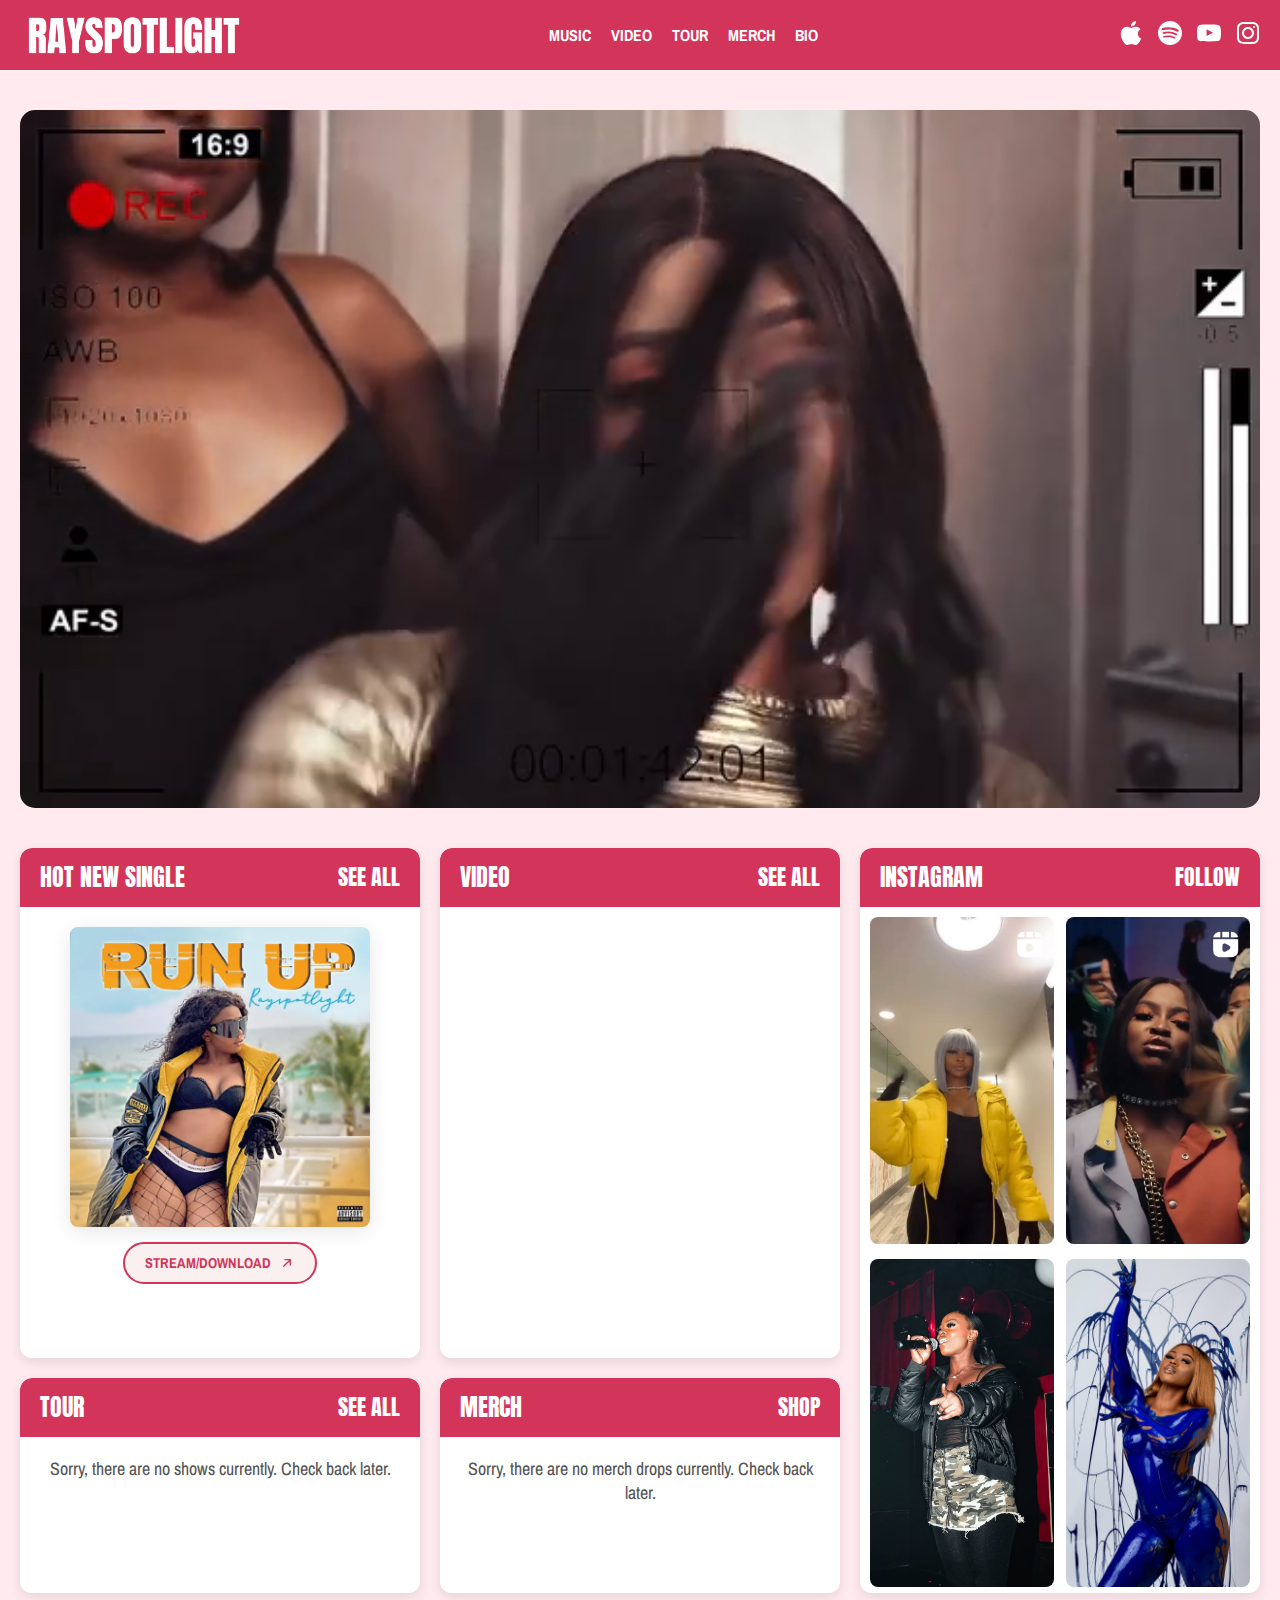
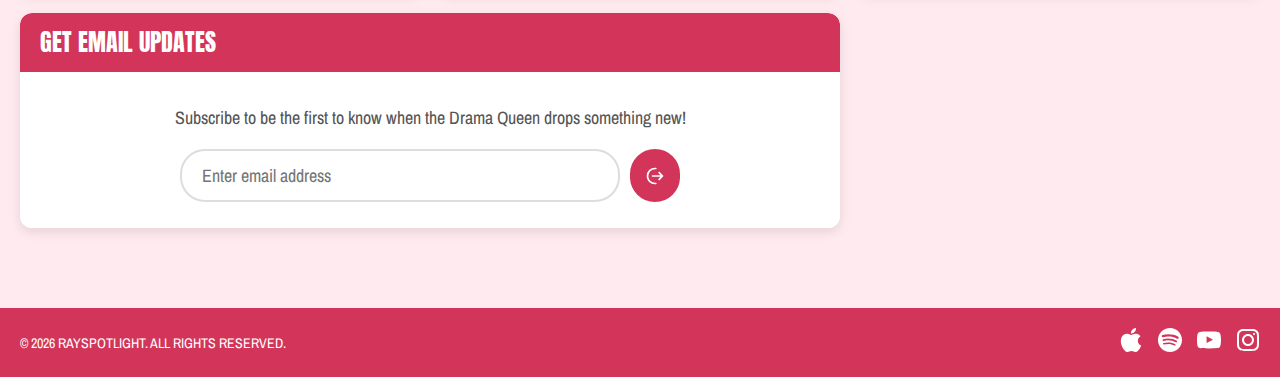
==== commit b98e41a2: "Update index.html" ====
--- a/index.html
+++ b/index.html
@@ -67,7 +67,8 @@
 <li><a href="/music.html">Music</a></li>
 <li><a href="/video.html">Video</a></li>
 <li><a href="/tour.html">Tour</a></li>
-<li><a href="/merch.html">Merch</a></li>                  
+<li><a href="/merch.html">Merch</a></li>
+<li><a href="/bio.html">Bio</a></li>  
 </ul>
 </nav>
 <div class="icon-buttons desktop-icons">
@@ -95,6 +96,7 @@
 <li><a href="/video.html">Video</a></li>
 <li><a href="/tour.html">Tour</a></li>
 <li><a href="/merch.html">Merch</a></li>
+<li><a href="/bio.html">Bio</a></li>  
 </ul>
 <div class="icon-buttons">
 <a href="https://music.apple.com/ca/artist/rayspotlight/1672692538" target="_blank" rel="noopener noreferrer">
--- a/styles.css
+++ b/styles.css
@@ -1,736 +1,735 @@
 @import url('https://fonts.googleapis.com/css2?family=Archivo+Narrow:wght@400;700&display=swap');
 
 :root {
-    --header-bg: #d23559;
-    --body-bg: #ffeaef;
-    --max-width: 1600px;
-    --transition: all 0.3s ease-in-out;
-    --heading-size: 24px;
-    --sub-heading-size: 20px;
-    --text-size: 18px;
+--header-bg: #d23559;
+--body-bg: #ffeaef;
+--max-width: 1600px;
+--transition: all 0.3s ease-in-out;
+--heading-size: 24px;
+--sub-heading-size: 20px;
+--text-size: 18px;
 }
 
 * {
-    margin: 0;
-    padding: 0;
-    box-sizing: border-box;
+margin: 0;
+padding: 0;
+box-sizing: border-box;
 }
 
 body {
-    font-family: 'Archivo Narrow', sans-serif;
-    font-weight: 400;
-    background-color: var(--body-bg);
-    display: flex;
-    line-height: 1.3;
-    flex-direction: column;
-    min-height: 100vh;
+font-family: 'Archivo Narrow', sans-serif;
+font-weight: 400;
+background-color: var(--body-bg);
+display: flex;
+line-height: 1.3;
+flex-direction: column;
+min-height: 100vh;
 }
 
 .container {
-    max-width: var(--max-width);
-    margin: 0 auto;
-    padding: 0 20px;
+max-width: var(--max-width);
+margin: 0 auto;
+padding: 0 20px;
 }
 
 header {
-    background-color: var(--header-bg);
-    padding: 15px 0;
+background-color: var(--header-bg);
+padding: 15px 0;
 }
 
 .header-container {
-    display: flex;
-    justify-content: space-between;
-    align-items: center;
+display: flex;
+justify-content: space-between;
+align-items: center;
 }
 
 .logo img {
-    height: 40px;
-    width: auto;
-    display: block;
+height: 40px;
+width: auto;
+display: block;
 }
 
 .desktop-nav ul {
-    display: flex;
-    gap: 20px;
-    list-style: none;
+display: flex;
+gap: 20px;
+list-style: none;
 }
 
 .desktop-nav a {
-    color: white;
-    text-decoration: none;
-    font-weight: bold;
-    text-transform: uppercase;
+color: white;
+text-decoration: none;
+font-weight: bold;
+text-transform: uppercase;
 }
 
 .icon-buttons {
-    display: flex;
-    gap: 15px;
+display: flex;
+gap: 15px;
 }
 
 .icon-buttons a img {
-    width: 24px;
-    height: 24px;
-    transition: var(--transition);
+width: 24px;
+height: 24px;
+transition: var(--transition);
 }
 
 .icon-buttons a img:hover {
-    opacity: 0.8;
+opacity: 0.8;
 }
 
 .menu-btn {
-    display: none;
-    background: none;
-    border: none;
-    cursor: pointer;
-    padding: 5px;
+display: none;
+background: none;
+border: none;
+cursor: pointer;
+padding: 5px;
 }
 
 .menu-btn img {
-    width: 32px;
-    height: 32px;
-    display: block;
+width: 32px;
+height: 32px;
+display: block;
 }
 
 .mobile-menu {
-    display: none;
-    background-color: var(--header-bg);
-    text-align: center;
-    padding: 20px 0;
-    opacity: 0;
-    transform: translateY(-20px) scale(0.95);
-    transition: opacity 0.4s ease, transform 0.4s ease;
+display: none;
+background-color: var(--header-bg);
+text-align: center;
+padding: 20px 0;
+opacity: 0;
+transform: translateY(-20px) scale(0.95);
+transition: opacity 0.4s ease, transform 0.4s ease;
 }
 
 .mobile-menu.show {
-  display: flex;
-    flex-direction: column;
-    align-items: center;
-    opacity: 1;
-    transform: translateY(0) scale(1);
+display: flex;
+flex-direction: column;
+align-items: center;
+opacity: 1;
+transform: translateY(0) scale(1);
 }
 
 .mobile-menu ul {
-    list-style: none;
-    padding: 0;
+list-style: none;
+padding: 0;
 }
 
 .mobile-menu a {
-    color: white;
-    display: block;
-    padding: 10px;
-    text-decoration: none;
-    font-weight: bold;
-    text-transform: uppercase;
+color: white;
+display: block;
+padding: 10px;
+text-decoration: none;
+font-weight: bold;
+text-transform: uppercase;
 }
 
 .mobile-menu .icon-buttons {
-    display: flex;
-    justify-content: center;
-    gap: 15px;
-    margin-top: 15px;
+display: flex;
+justify-content: center;
+gap: 15px;
+margin-top: 15px;
 }
 
 .hero {
-    position: relative;
-    width: 100%;
-    padding: 0;
-    display: flex;
-    flex-direction: column;
-    align-items: center;
-    text-align: center;
+position: relative;
+width: 100%;
+padding: 0;
+display: flex;
+flex-direction: column;
+align-items: center;
+text-align: center;
 }
 
 .hero-video {
-    width: 100%;
-    border-radius: 15px;
-    object-fit: cover;
+width: 100%;
+border-radius: 15px;
+object-fit: cover;
 }
 
 main {
-    flex: 1;
-    padding: 40px 20px;
-    text-align: center;
+flex: 1;
+padding: 40px 20px;
+text-align: center;
 }
 
 footer {
-    background-color: var(--header-bg);
-    color: white;
-    text-align: center;
-    padding: 20px 0;
+background-color: var(--header-bg);
+color: white;
+text-align: center;
+padding: 20px 0;
 }
 
 .footer-container {
-    display: flex;
-    justify-content: space-between;
-    align-items: center;
-    max-width: var(--max-width);
-    margin: 0 auto;
-    padding: 0 20px;
+display: flex;
+justify-content: space-between;
+align-items: center;
+max-width: var(--max-width);
+margin: 0 auto;
+padding: 0 20px;
 }
 
 .footer-text {
-    font-size: 14px;
-    text-transform: uppercase;
+font-size: 14px;
+text-transform: uppercase;
 }
 
 .footer-text a {
-    color: white;
-    text-decoration: none;
-    font-weight: bold;
+color: white;
+text-decoration: none;
+font-weight: bold;
 }
 
 .footer-text a:hover {
-    text-decoration: underline;
-}
-
-/* Footer Icons */
+text-decoration: underline;
+}
+
 .footer-icons {
-    display: flex;
-    gap: 15px;
-    align-items: center;
+display: flex;
+gap: 15px;
+align-items: center;
 }
 
 .footer-icons a img {
-    width: 24px;
-    height: 24px;
-    transition: var(--transition);
+width: 24px;
+height: 24px;
+transition: var(--transition);
 }
 
 .footer-icons a img:hover {
-    opacity: 0.8;
-    transform: scale(1.1);
+opacity: 0.8;
+transform: scale(1.1);
 }
 
 .music-header, .video-header {
-    background-color: var(--header-bg);
-    color: white;
-    padding: 10px 20px;
-    border-radius: 15px 15px 0 0;
-    text-align: left;
+background-color: var(--header-bg);
+color: white;
+padding: 10px 20px;
+border-radius: 15px 15px 0 0;
+text-align: left;
 }
 
 .music-header h1, .video-header h1 {
-    font-size: var(--heading-size);
-    text-transform: uppercase;
+font-size: var(--heading-size);
+text-transform: uppercase;
 }
  
 .music-grid {
-    display: grid;
-    grid-template-columns: repeat(auto-fill, minmax(250px, 1fr));
-    gap: 30px;
-    padding: 30px;
-    background-color: white;
-    border-radius: 0 0 15px 15px;
-    margin-bottom: 40px;
+display: grid;
+grid-template-columns: repeat(auto-fill, minmax(250px, 1fr));
+gap: 30px;
+padding: 30px;
+background-color: white;
+border-radius: 0 0 15px 15px;
+margin-bottom: 40px;
 }
 
 .music-item {
-    display: flex;
-    flex-direction: column;
-    align-items: center;
-    gap: 10px;
+display: flex;
+flex-direction: column;
+align-items: center;
+gap: 10px;
 }
 
 .music-title {
-    color: var(--header-bg);
-    font-size: var(--sub-heading-size);
-    text-align: center;
-    margin-bottom: 10px;
-    text-transform: uppercase;
-    font-weight: bold;
+color: var(--header-bg);
+font-size: var(--sub-heading-size);
+text-align: center;
+margin-bottom: 10px;
+text-transform: uppercase;
+font-weight: bold;
 }
 
 .music-item img {
-    width: 100%;
-    max-width: 300px;
-    border-radius: 8px;
-    aspect-ratio: 1/1;
-    object-fit: cover;
-    box-shadow: 0 4px 8px rgba(0, 0, 0, 0.1);
-    margin-bottom: 5px;
+width: 100%;
+max-width: 300px;
+border-radius: 8px;
+aspect-ratio: 1/1;
+object-fit: cover;
+box-shadow: 0 4px 8px rgba(0, 0, 0, 0.1);
+margin-bottom: 5px;
 }
 
 .music-button {
-    display: flex;
-    align-items: center;
-    gap: 8px;
-    padding: 10px 20px;
-    border: 2px solid var(--header-bg);
-    border-radius: 25px;
-    background-color: #faf0ef;
-    color: var(--header-bg);
-    font-weight: bold;
-    text-transform: uppercase;
-    text-decoration: none;
-    transition: var(--transition);
-    font-size: 0.9rem;
+display: flex;
+align-items: center;
+gap: 8px;
+padding: 10px 20px;
+border: 2px solid var(--header-bg);
+border-radius: 25px;
+background-color: #faf0ef;
+color: var(--header-bg);
+font-weight: bold;
+text-transform: uppercase;
+text-decoration: none;
+transition: var(--transition);
+font-size: 0.9rem;
 }
 
 .music-button .button-icon {
-    width: 16px;
-    height: 16px;
-    transition: var(--transition);
+width: 16px;
+height: 16px;
+transition: var(--transition);
 }
 
 .music-button:hover, .music-button:focus {
-    background-color: var(--header-bg);
-    color: white;
+background-color: var(--header-bg);
+color: white;
 }
 
 .music-button:hover .button-icon, .music-button:focus .button-icon {
-    filter: brightness(0) invert(1);
+filter: brightness(0) invert(1);
 }
 
 .music-container {
-    max-width: 800px;
-    margin: 0 auto;
-    padding: 40px 0;
+max-width: 800px;
+margin: 0 auto;
+padding: 40px 0;
 }
 
 .music-content {
-    display: flex;
-    flex-direction: column;
-    align-items: center;
-    gap: 5px;
+display: flex;
+flex-direction: column;
+align-items: center;
+gap: 5px;
 }
 
 .music-cover {
-    width: 100%;
-    max-width: 400px;
-    border-radius: 10px;
-    box-shadow: 0 4px 20px rgba(0, 0, 0, 0.15);
+width: 100%;
+max-width: 400px;
+border-radius: 10px;
+box-shadow: 0 4px 20px rgba(0, 0, 0, 0.15);
 }
 
 .song-title {
-    font-size: var(--heading-size);
-    color: #111;
-    text-transform: uppercase;
-    margin-top: 10px;
+font-size: var(--heading-size);
+color: #111;
+text-transform: uppercase;
+margin-top: 10px;
 }
 
 .service-text {
-    font-size: var(--sub-heading-size);
-    color: #222;
-    margin-bottom: 20px;
+font-size: var(--sub-heading-size);
+color: #222;
+margin-bottom: 20px;
 }
 
 .play-options {
-    width: 100%;
-    max-width: 500px;
-    background-color: white;
-    padding: 40px 20px;
-    border-radius: 10px;
+width: 100%;
+max-width: 500px;
+background-color: white;
+padding: 40px 20px;
+border-radius: 10px;
 }
 
 .play-option {
-    display: flex;
-    justify-content: space-between;
-    align-items: center;
-    padding: 15px 0;
-    border-bottom: 1px solid #ddd;
+display: flex;
+justify-content: space-between;
+align-items: center;
+padding: 15px 0;
+border-bottom: 1px solid #ddd;
 }
 
 .play-option:last-child {
-    border-bottom: none;
+border-bottom: none;
 }
 
 .service-logo {
-    height: 30px;
-    width: auto;
+height: 30px;
+width: auto;
 }
 
 .music-content .music-button {
-    padding: 8px 20px;
-    font-size: 0.9rem;
-    margin-left: 20px;
+padding: 8px 20px;
+font-size: 0.9rem;
+margin-left: 20px;
 }
 
 .video-grid {
-    display: grid;
-    background-color: white;
-    grid-template-columns: repeat(auto-fill, minmax(250px, 1fr));
-    gap: 20px;
-    padding: 20px;
-    border-radius: 0 0 15px 15px;
-    margin: 0 auto;
-    box-sizing: border-box;
+display: grid;
+background-color: white;
+grid-template-columns: repeat(auto-fill, minmax(250px, 1fr));
+gap: 20px;
+padding: 20px;
+border-radius: 0 0 15px 15px;
+margin: 0 auto;
+box-sizing: border-box;
 }
 
 .video-item {
-    display: block;
-    text-decoration: none;
-    align-items: center;
-    color: var(--header-bg);
-    transition: transform 0.3s ease;
-    width: 100%;
-    max-width: 100%;
-    overflow: hidden;
+display: block;
+text-decoration: none;
+align-items: center;
+color: var(--header-bg);
+transition: transform 0.3s ease;
+width: 100%;
+max-width: 100%;
+overflow: hidden;
 }
 
 .video-item:hover {
-    transform: translateY(-5px);
+transform: translateY(-5px);
 }
 
 .video-thumbnail {
-    position: relative;
-    width: 100%;
-    height: 0;
-    padding-bottom: 56.25%; 
-    background-size: cover;
-    background-position: center;
-    border-radius: 8px;
-    overflow: hidden;
-    margin-bottom: 20px;
+position: relative;
+width: 100%;
+height: 0;
+padding-bottom: 56.25%; 
+background-size: cover;
+background-position: center;
+border-radius: 8px;
+overflow: hidden;
+margin-bottom: 20px;
 }
 
 .play-icon-container {
-    position: absolute;
-    top: 50%;
-    left: 50%;
-    transform: translate(-50%, -50%);
-    width: 60px;
-    height: 60px;
-    background-color: rgba(255, 255, 255, 0.2);
-    border-radius: 50%;
-    display: flex;
-    align-items: center;
-    justify-content: center;
-    transition: background-color 0.3s ease;
+position: absolute;
+top: 50%;
+left: 50%;
+transform: translate(-50%, -50%);
+width: 60px;
+height: 60px;
+background-color: rgba(255, 255, 255, 0.2);
+border-radius: 50%;
+display: flex;
+align-items: center;
+justify-content: center;
+transition: background-color 0.3s ease;
 }
 
 .video-item:hover .play-icon-container {
-    background-color: rgba(255, 255, 255, 0.3);
+background-color: rgba(255, 255, 255, 0.3);
 }
 
 .play-icon {
-    width: 24px;
-    height: 24px;
-    filter: brightness(0) invert(1);
-    transition: filter 0.3s ease;
+width: 24px;
+height: 24px;
+filter: brightness(0) invert(1);
+transition: filter 0.3s ease;
 }
 
 .video-item:hover .play-icon {
-    filter: none;
+filter: none;
 }
 
 .video-title {
-    font-size: var(--sub-heading-size);
-    margin-bottom: 20px;
-    text-align: center;
-    font-weight: 500;
+font-size: var(--sub-heading-size);
+margin-bottom: 20px;
+text-align: center;
+font-weight: 500;
 }
 
 .bento-grid {
-  display: grid;
-  grid-template-columns: repeat(3, 1fr);
-  grid-auto-rows: minmax(150px, auto);
-  gap: 20px;
-  max-width: var(--max-width);
-  margin: 40px auto;
+display: grid;
+grid-template-columns: repeat(3, 1fr);
+grid-auto-rows: minmax(150px, auto);
+gap: 20px;
+max-width: var(--max-width);
+margin: 40px auto;
 }
 
 .bento-item {
-  background: white;
-  border-radius: 12px;
-  overflow: hidden;
-  box-shadow: 0 4px 12px rgba(0, 0, 0, 0.1);
-  transition: transform 0.3s ease, box-shadow 0.3s ease;
+background: white;
+border-radius: 12px;
+overflow: hidden;
+box-shadow: 0 4px 12px rgba(0, 0, 0, 0.1);
+transition: transform 0.3s ease, box-shadow 0.3s ease;
 }
 
 .bento-item:hover {
-  transform: translateY(-5px);
-  box-shadow: 0 8px 16px rgba(0, 0, 0, 0.15);
+transform: translateY(-5px);
+box-shadow: 0 8px 16px rgba(0, 0, 0, 0.15);
 }
 
 .bento-item.double-width {
-  grid-column: span 2;
+grid-column: span 2;
 }
 .bento-item.double-height {
-  grid-row: span 2;
+grid-row: span 2;
 }
 
 @media (max-width: 768px) {
-  .bento-item.double-width,
-  .bento-item.double-height {
-    grid-column: span 1;
-    grid-row: span 1;
+.bento-item.double-width,
+.bento-item.double-height {
+grid-column: span 1;
+grid-row: span 1;
   }
 }
 
 .bento-header {
-  background: var(--header-bg);
-  color: white;
-  padding: 14px 20px;
-  font-family: 'Anton', sans-serif;
-  font-size: var(--heading-size);
-  text-transform: uppercase;
-  border-radius: 12px 12px 0 0;
-  display: flex;
-  justify-content: space-between;
-  align-items: center;
+background: var(--header-bg);
+color: white;
+padding: 14px 20px;
+font-family: 'Anton', sans-serif;
+font-size: var(--heading-size);
+text-transform: uppercase;
+border-radius: 12px 12px 0 0;
+display: flex;
+justify-content: space-between;
+align-items: center;
 }
 
 .bento-header a {
-  color: white;
-  text-decoration: none;
-  font-size: calc(var(--heading-size) - 2px);
-  transition: opacity 0.3s ease;
+color: white;
+text-decoration: none;
+font-size: calc(var(--heading-size) - 2px);
+transition: opacity 0.3s ease;
 }
 
 .bento-header a:hover {
-  opacity: 0.8;
+opacity: 0.8;
 }
 
 .bento-content {
-  padding: 20px;
-  background: white;
-  border-radius: 0 0 12px 12px;
-  height: calc(100% - 52px);
+padding: 20px;
+background: white;
+border-radius: 0 0 12px 12px;
+height: calc(100% - 52px);
 }
 
 .empty-state {
-  text-align: center;
-  padding: 20px;
-  color: #555;
+text-align: center;
+padding: 20px;
+color: #555;
 }
 
 .empty-state p {
-  margin-bottom: 15px;
-  font-size: var(--text-size);
+margin-bottom: 15px;
+font-size: var(--text-size);
 }
 
 .empty-state .subscribe-btn {
-  display: inline-block;
-  margin-top: 10px;
+display: inline-block;
+margin-top: 10px;
 }
 
 .music-feature {
-  display: flex;
-  flex-direction: column;
-  align-items: center;
-  gap: 15px;
+display: flex;
+flex-direction: column;
+align-items: center;
+gap: 15px;
 }
 
 .song-cover {
-  width: 100%;
-  max-width: 300px;
-  border-radius: 8px;
-  box-shadow: 0 4px 20px rgba(0, 0, 0, 0.1);
+width: 100%;
+max-width: 300px;
+border-radius: 8px;
+box-shadow: 0 4px 20px rgba(0, 0, 0, 0.1);
 }
 
 .stream-links {
-  display: flex;
-  gap: 10px;
-  flex-wrap: wrap;
-  justify-content: center;
+display: flex;
+gap: 10px;
+flex-wrap: wrap;
+justify-content: center;
 }
 
 .ig-feed {
-  display: grid;
-  grid-template-columns: repeat(2, 1fr);
-  gap: 12px;
-  padding: 10px !important;
+display: grid;
+grid-template-columns: repeat(2, 1fr);
+gap: 12px;
+padding: 10px !important;
 }
 
 .ig-post {
-  position: relative;
-  aspect-ratio: 9/16;
-  border-radius: 8px;
-  overflow: hidden;
-  background: #fafafa;
+position: relative;
+aspect-ratio: 9/16;
+border-radius: 8px;
+overflow: hidden;
+background: #fafafa;
 }
 
 .ig-post img {
-  width: 100%;
-  height: 100%;
-  object-fit: cover;
-  transition: transform 0.4s ease;
+width: 100%;
+height: 100%;
+object-fit: cover;
+transition: transform 0.4s ease;
 }
 
 .ig-post:hover img {
-  transform: scale(1.05);
+transform: scale(1.05);
 }
 
 .ig-view {
-  position: absolute;
-  bottom: 10px;
-  left: 50%;
-  transform: translateX(-50%);
-  background: #faf0ef;
-  color: var(--header-bg);
-  padding: 4px 8px;
-  border-radius: 8px;
-  font-size: 12px;
-  font-weight: bold;
-  text-decoration: none;
-  opacity: 0;
-  transition: opacity 0.3s ease;
+position: absolute;
+bottom: 10px;
+left: 50%;
+transform: translateX(-50%);
+background: #faf0ef;
+color: var(--header-bg);
+padding: 4px 8px;
+border-radius: 8px;
+font-size: 12px;
+font-weight: bold;
+text-decoration: none;
+opacity: 0;
+transition: opacity 0.3s ease;
 }
 
 .ig-post:hover .ig-view {
-  opacity: 1;
+opacity: 1;
 }
 
 .video-container {
-  position: relative;
-  width: 100%;
-  padding-bottom: 56.25%;
-  margin-bottom: 0;
-  border-radius: 8px;
-  overflow: hidden;
+position: relative;
+width: 100%;
+padding-bottom: 56.25%;
+margin-bottom: 0;
+border-radius: 8px;
+overflow: hidden;
 }
 
 .video-container iframe {
-  position: absolute;
-  top: 0;
-  left: 0;
-  width: 100%;
-  height: 100%;
-  border: none;
+position: absolute;
+top: 0;
+left: 0;
+width: 100%;
+height: 100%;
+border: none;
 }
 
 .email-updates {
-  display: flex;
-  flex-direction: column;
-  align-items: center;
-  justify-content: center;
-  padding: 30px;
-  text-align: center;
+display: flex;
+flex-direction: column;
+align-items: center;
+justify-content: center;
+padding: 30px;
+text-align: center;
 }
 
 .email-updates p {
-  margin-bottom: 20px;
-  color: #555;
-  font-size: var(--text-size);
+margin-bottom: 20px;
+color: #555;
+font-size: var(--text-size);
 }
 
 .email-form {
-  position: relative;
-  display: flex;
-  width: 100%;
-  max-width: 500px;
-  gap: 10px;
+position: relative;
+display: flex;
+width: 100%;
+max-width: 500px;
+gap: 10px;
 }
 
 .email-input {
-  flex: 1;
-  padding: 12px 20px;
-  border: 2px solid #ddd;
-  border-radius: 25px;
-  font-family: 'Archivo Narrow', sans-serif;
-  font-size: var(--text-size);
-  transition: var(--transition);
+flex: 1;
+padding: 12px 20px;
+border: 2px solid #ddd;
+border-radius: 25px;
+font-family: 'Archivo Narrow', sans-serif;
+font-size: var(--text-size);
+transition: var(--transition);
 }
 
 .email-input:focus {
-  outline: none;
-  border-color: var(--header-bg);
+outline: none;
+border-color: var(--header-bg);
 }
 
 .email-input.invalid {
-  border-color: #ff0000;
+border-color: #ff0000;
 }
 
 .submit-btn {
-  display: flex;
-  align-items: center;
-  justify-content: center;
-  width: 50px;
-  padding: 10px;
-  border: 2px solid var(--header-bg);
-  border-radius: 25px;
-  background-color: var(--header-bg);
-  cursor: pointer;
-  transition: var(--transition);
+display: flex;
+align-items: center;
+justify-content: center;
+width: 50px;
+padding: 10px;
+border: 2px solid var(--header-bg);
+border-radius: 25px;
+background-color: var(--header-bg);
+cursor: pointer;
+transition: var(--transition);
 }
 
 .submit-btn:hover {
-  background-color: #b82c4d;
+background-color: #b82c4d;
 }
 
 .submit-btn:disabled {
-  opacity: 0.7;
-  cursor: not-allowed;
+opacity: 0.7;
+cursor: not-allowed;
 }
 
 .submit-btn img {
-  width: 20px;
-  height: 20px;
-  filter: brightness(0) invert(1);
+width: 20px;
+height: 20px;
+filter: brightness(0) invert(1);
 }
 
 .fullscreen-overlay {
-  position: fixed;
-  top: 0;
-  left: 0;
-  right: 0;
-  bottom: 0;
-  background: rgba(255, 255, 255, 0.95);
-  display: none;
-  flex-direction: column;
-  align-items: center;
-  justify-content: center;
-  z-index: 1000;
-  backdrop-filter: blur(2px);
+position: fixed;
+top: 0;
+left: 0;
+right: 0;
+bottom: 0;
+background: rgba(255, 255, 255, 0.95);
+display: none;
+flex-direction: column;
+align-items: center;
+justify-content: center;
+z-index: 1000;
+backdrop-filter: blur(2px);
 }
 
 .overlay-content {
-  text-align: center;
-  max-width: 80%;
-  padding: 30px;
-  background: white;
-  border-radius: 12px;
-  box-shadow: 0 4px 20px rgba(0, 0, 0, 0.1);
+text-align: center;
+max-width: 80%;
+padding: 30px;
+background: white;
+border-radius: 12px;
+box-shadow: 0 4px 20px rgba(0, 0, 0, 0.1);
 }
 
 .fullscreen-overlay img {
-  width: 80px;
-  height: 80px;
-  margin-bottom: 20px;
+width: 80px;
+height: 80px;
+margin-bottom: 20px;
 }
 
 .fullscreen-overlay p {
-  font-size: var(--heading-size);
-  color: var(--header-bg);
-  text-align: center;
-  margin-top: 15px;
-  max-width: 300px;
+font-size: var(--heading-size);
+color: var(--header-bg);
+text-align: center;
+margin-top: 15px;
+max-width: 300px;
 }
 
 .pulse-animation {
-  width: 60px;
-  height: 60px;
-  border-radius: 50%;
-  background: var(--header-bg);
-  animation: pulse 1.5s infinite;
+width: 60px;
+height: 60px;
+border-radius: 50%;
+background: var(--header-bg);
+animation: pulse 1.5s infinite;
 }
 
 @keyframes pulse {
   0% {
-    transform: scale(0.8);
-    opacity: 0.5;
+transform: scale(0.8);
+opacity: 0.5;
   }
   50% {
-    transform: scale(1.2);
-    opacity: 1;
+transform: scale(1.2);
+opacity: 1;
   }
   100% {
-    transform: scale(0.8);
-    opacity: 0.5;
+transform: scale(0.8);
+opacity: 0.5;
   }
 }
 
 .error-message {
-  color: #d23559; 
-  font-size: 14px;
-  margin-top: 8px;
-  display: none;
-  text-align: center;
+color: #d23559; 
+font-size: 14px;
+margin-top: 8px;
+display: none;
+text-align: center;
 }
 
 .email-input.error {
-  border-color: #d23559 !important;
-  animation: shake 0.5s ease-in-out;
+border-color: #d23559 !important;
+animation: shake 0.5s ease-in-out;
 }
 
 @keyframes shake {
@@ -740,131 +739,211 @@
 }
 
 .success-overlay .overlay-content {
-  background-color: #faf0ef; 
-  padding: 30px;
-  border-radius: 12px;
+background-color: #faf0ef; 
+padding: 30px;
+border-radius: 12px;
 }
 
 .loading-overlay {
-  background-color: rgba(255, 255, 255, 0.9);
+background-color: rgba(255, 255, 255, 0.9);
 }
 
 .merch-empty-section {
-  display: flex;
-  flex-direction: column;
-  align-items: center;
-  padding: 40px 0;
-  text-align: center;
+display: flex;
+flex-direction: column;
+align-items: center;
+padding: 40px 0;
+text-align: center;
 }
 
 .merch-empty-state {
-  max-width: 800px;
-  margin: 0 auto 40px;
+max-width: 800px;
+margin: 0 auto 40px;
 }
 
 .merch-empty-state p {
-  font-size: var(--heading-size);
-  color: #555;
-  margin-bottom: 20px;
+font-size: var(--heading-size);
+color: #555;
+margin-bottom: 20px;
 }
 
 .merch-email-updates {
-  margin: 0 auto;
-  max-width: 800px;
-  width: 100%;
+margin: 0 auto;
+max-width: 800px;
+width: 100%;
 }
 
 .merch-email-updates .bento-item {
-  background: transparent;
-  box-shadow: none;
+background: transparent;
+box-shadow: none;
 }
 
 .merch-email-updates .bento-content {
-  background: white;
-  border-radius: 0 0 12px 12px;
+background: white;
+border-radius: 0 0 12px 12px;
+}
+
+.hero {
+display: flex;
+flex-direction: row;
+align-items: center;
+justify-content: space-around;
+gap: 30px;
+max-width: 1400px;
+margin: 0 auto;
+}
+
+.hero-content {
+flex: 1;
+max-width: 600px; 
+}
+
+.hero-content h1 {
+font-size: var(--heading-size);
+color: #111;
+margin-bottom: 10px;
+}
+
+.hero-content p {
+font-size: var(--text-size);
+color: #555;
+margin-bottom: 20px;
+}
+
+.hero-slider {
+flex: 1;
+position: relative;
+max-width: 400px;
+height: 600px;
+overflow: hidden;
+border-radius: 10px;
+}
+
+.slides {
+display: flex;
+transition: transform 0.5s ease-in-out;
+width: 100%;
+height: 100%;
+}
+
+.slides img {
+width: 100%;
+height: 100%;
+object-fit: cover;
+flex-shrink: 0;
+}
+
+.dots {
+position: absolute;
+bottom: 10px;
+left: 50%;
+transform: translateX(-50%);
+display: flex;
+gap: 5px;
+}
+
+.dot {
+width: 12px;
+height: 12px;
+background: #ccc;
+border-radius: 50%;
+cursor: pointer;
+transition: background 0.3s ease;
+}
+
+.dot.active {
+background: var(--header-bg);
+}
+
+.racheal {
+color: var(--header-bg);
+font-weight: 500;
 }
 
 @media (max-width: 1024px) {
   .bento-grid {
-    grid-template-columns: repeat(2, 1fr);
+grid-template-columns: repeat(2, 1fr);
   }
 }
 
 @media (max-width: 768px) {
+  .hero {
+flex-direction: column;
+}
   .merch-empty-state p {
     font-size: var(--sub-heading-size);
   }
 
-  .overlay-content {
-    max-width: 90%;
-    padding: 20px;
-  }
+.overlay-content {
+max-width: 90%;
+padding: 20px;
+}
   
   .fullscreen-overlay img {
-    width: 60px;
-    height: 60px;
-  }
+width: 60px;
+height: 60px;
+}
   
   .fullscreen-overlay p {
-    font-size: var(--sub-heading-size);
+font-size: var(--sub-heading-size);
   }
 
   .bento-grid {
-    grid-template-columns: 1fr;
+grid-template-columns: 1fr;
   }
   
   .stream-links {
-    flex-direction: column;
-    align-items: stretch;
-  }
+flex-direction: column;
+align-items: stretch;
+}
 
   :root {
-    --heading-size: 18px;
-    --sub-heading-size: 16px;
-    --text-size: 12px;
-  }
+--heading-size: 18px;
+--sub-heading-size: 16px;
+--text-size: 12px;
+}
   
   .desktop-nav, .desktop-icons {
-    display: none;
-  }
+display: none;
+}
 
   .menu-btn {
-    display: block;
-  }
+display: block;
+}
   
   .footer-container {
-    flex-direction: column;
-    gap: 15px;
-    text-align: center;
+flex-direction: column;
+gap: 15px;
+text-align: center;
   }
 
   .hero {
-    padding: 5px 0;
-  }
+padding: 5px 0;
+}
 
   .footer-icons {
-    justify-content: center;
-    margin-top: 10px;
-  }
+justify-content: center;
+margin-top: 10px;
+}
 
   .music-grid {
-    grid-template-columns: 1fr;
-    padding: 20px;
-  }
+grid-template-columns: 1fr;
+padding: 20px;
+}
     
   .music-item img {
-    max-width: 100%;
+max-width: 100%;
   }
 }
 
 @media (min-width: 1024px) {
   .video-grid {
-  grid-template-columns: repeat(auto-fill, minmax(400px, 1fr));
-    gap: 30px;
-    padding: 30px;
+grid-template-columns: repeat(auto-fill, minmax(400px, 1fr));
+gap: 30px;
+padding: 30px;
   }
   
   .music-grid {
-    grid-template-columns: repeat(auto-fill, minmax(400px, 1fr));
-  }
-}+grid-template-columns: repeat(auto-fill, minmax(400px, 1fr));
+}
+}
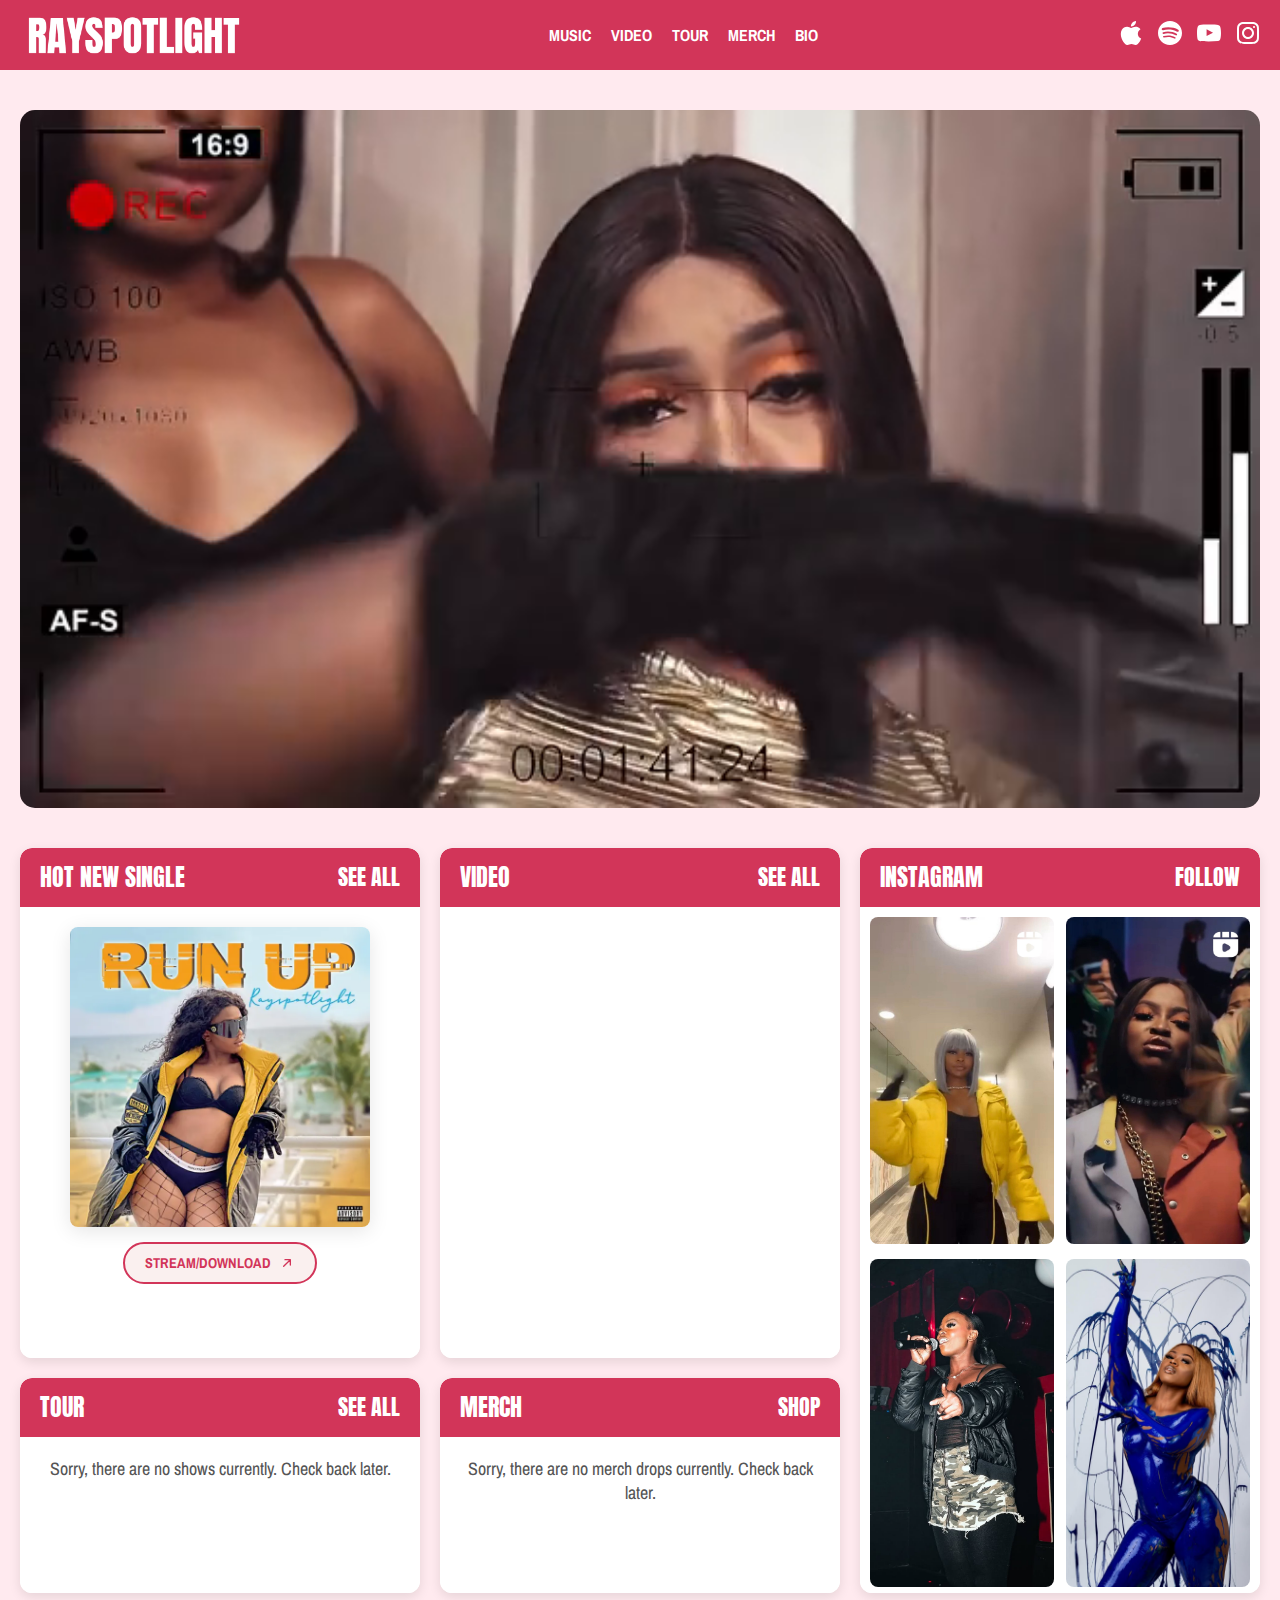
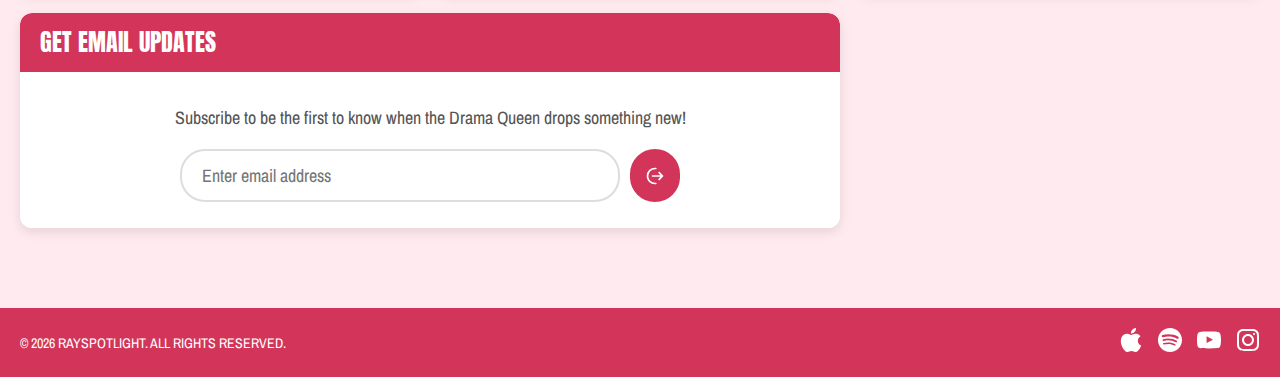
==== commit 3e595137: "Update index.html" ====
--- a/index.html
+++ b/index.html
@@ -68,7 +68,7 @@
 <li><a href="/video.html">Video</a></li>
 <li><a href="/tour.html">Tour</a></li>
 <li><a href="/merch.html">Merch</a></li>
-<li><a href="/bio.html">Bio</a></li>  
+<li><a href="/biography.html">Bio</a></li>  
 </ul>
 </nav>
 <div class="icon-buttons desktop-icons">
@@ -96,7 +96,7 @@
 <li><a href="/video.html">Video</a></li>
 <li><a href="/tour.html">Tour</a></li>
 <li><a href="/merch.html">Merch</a></li>
-<li><a href="/bio.html">Bio</a></li>  
+<li><a href="/biography.html">Bio</a></li>  
 </ul>
 <div class="icon-buttons">
 <a href="https://music.apple.com/ca/artist/rayspotlight/1672692538" target="_blank" rel="noopener noreferrer">
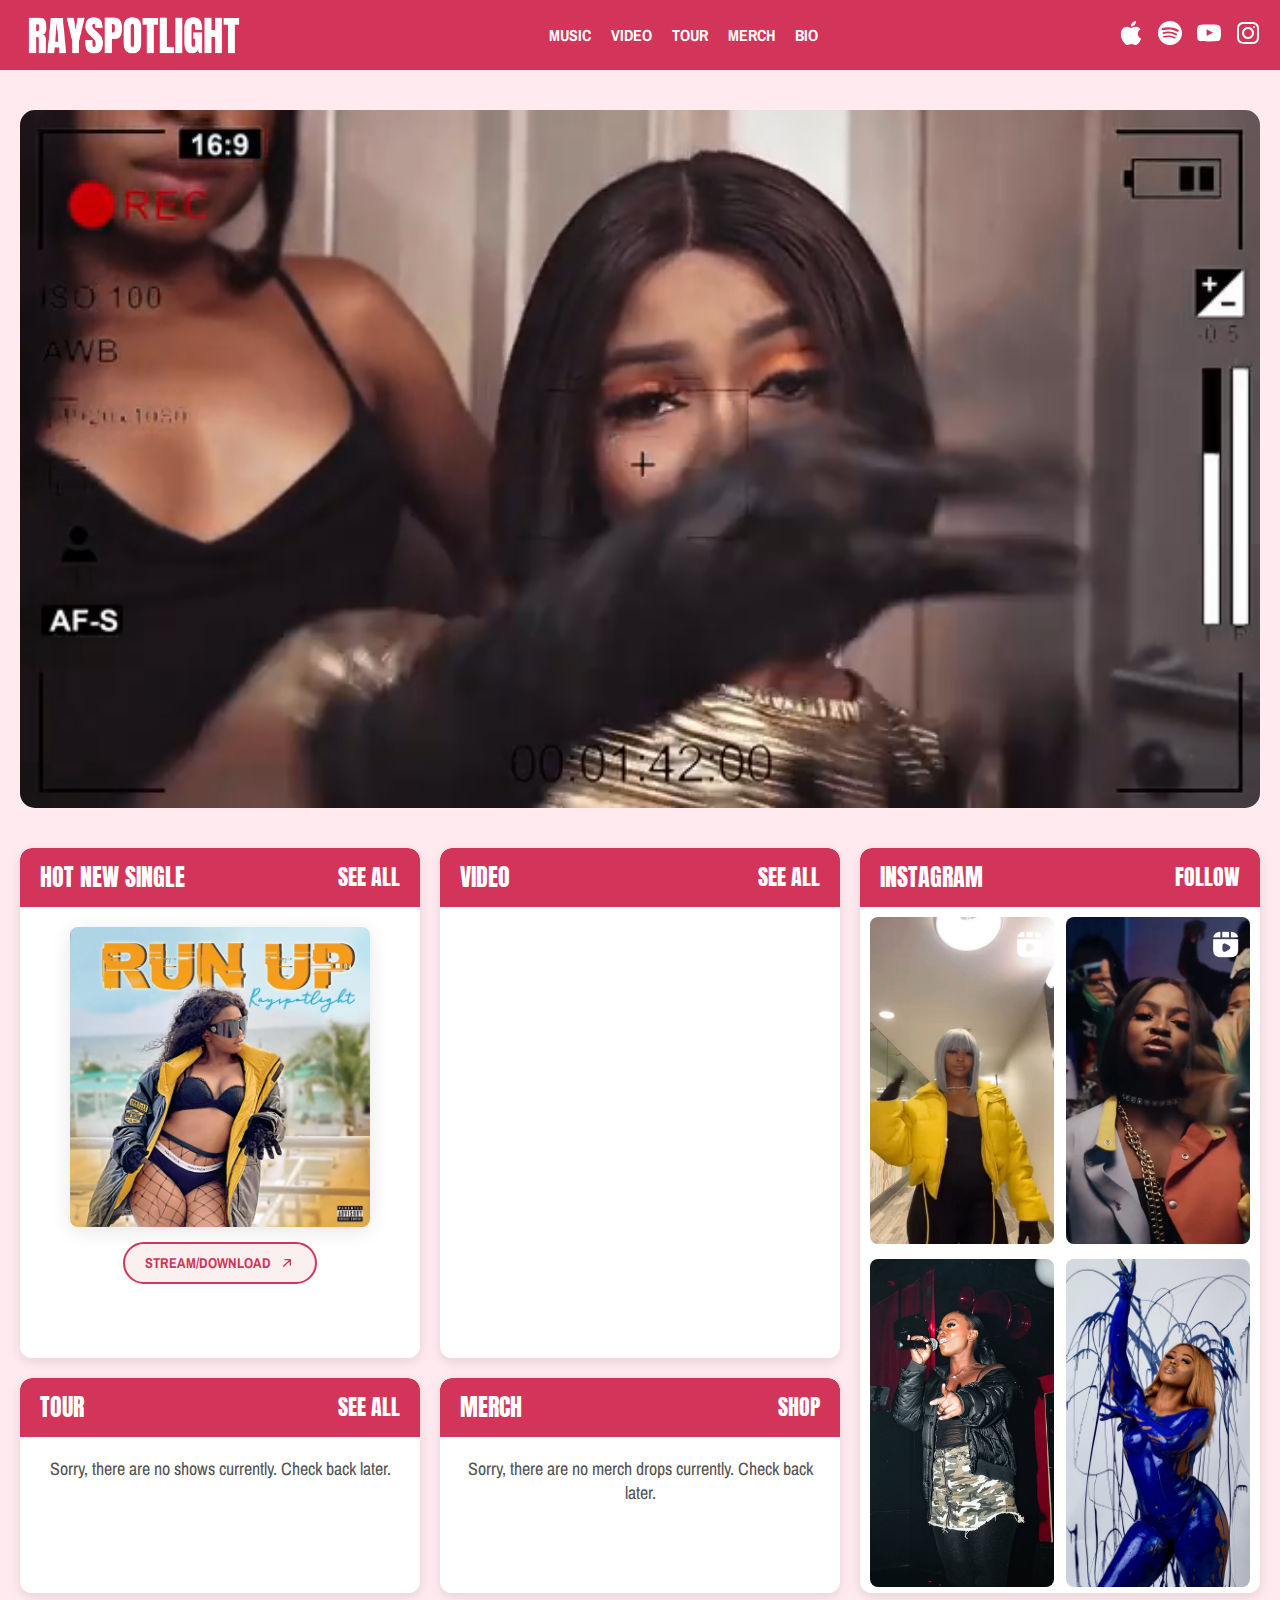
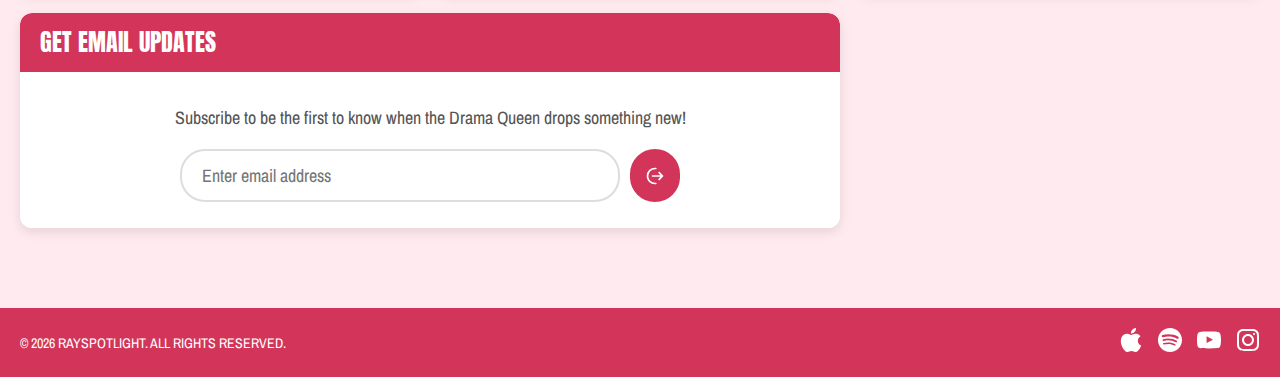
==== commit 5b629c84: "Update index.html" ====
--- a/index.html
+++ b/index.html
@@ -76,13 +76,13 @@
 <img src="/assets/apple-music.svg" alt="Apple Music">
 </a>
 
-<a href="https://open.spotify.com/artist/1FnTXPRuJavJLHXZP3fSZ1?si=nOtA7gS-TBuUBnpbugUogQ" target="_blank" rel="noopener noreferrer">
+<a href="https://open.spotify.com/artist/1FnTXPRuJavJLHXZP3fSZ1" target="_blank" rel="noopener noreferrer">
 <img src="/assets/spotify.svg" alt="Spotify">
 </a>
 <a href="https://www.youtube.com/@Rayspotlight" target="_blank" rel="noopener noreferrer">
 <img src="/assets/youtube.svg" alt="YouTube">
 </a>
-<a href="https://www.instagram.com/rayspotlight?igsh=MWQ5YmlyamloaGYy" target="_blank" rel="noopener noreferrer">
+<a href="https://www.instagram.com/rayspotlight" target="_blank" rel="noopener noreferrer">
 <img src="/assets/instagram.svg" alt="Instagram">
 </a>
 </div>
@@ -102,13 +102,13 @@
 <a href="https://music.apple.com/ca/artist/rayspotlight/1672692538" target="_blank" rel="noopener noreferrer">
 <img src="/assets/apple-music.svg" alt="Apple Music">
 </a>
-<a href="https://open.spotify.com/artist/1FnTXPRuJavJLHXZP3fSZ1?si=nOtA7gS-TBuUBnpbugUogQ" target="_blank" rel="noopener noreferrer">
+<a href="https://open.spotify.com/artist/1FnTXPRuJavJLHXZP3fSZ1" target="_blank" rel="noopener noreferrer">
 <img src="/assets/spotify.svg" alt="Spotify">
 </a>
 <a href="https://www.youtube.com/@Rayspotlight" target="_blank" rel="noopener noreferrer">
 <img src="/assets/youtube.svg" alt="YouTube">
 </a>
-<a href="https://www.instagram.com/rayspotlight?igsh=MWQ5YmlyamloaGYy" target="_blank" rel="noopener noreferrer">
+<a href="https://www.instagram.com/rayspotlight" target="_blank" rel="noopener noreferrer">
 <img src="/assets/instagram.svg" alt="Instagram">
 </a>
 </div>
@@ -169,19 +169,19 @@
 <div class="bento-content ig-feed">
 <div class="ig-post">
 <img src="/assets/ig-post1.jpg" alt="RaySpotlight on Instagram"loading="lazy">
-<a href="https://www.instagram.com/reel/DCPHfViOdQq/?igsh=NjV5YnQzbXFzNGlz" class="ig-view" target="_blank" rel="noopener noreferrer">View Post</a>
+<a href="https://www.instagram.com/reel/DCPHfViOdQq/" class="ig-view" target="_blank" rel="noopener noreferrer">View Post</a>
 </div>
 <div class="ig-post">
 <img src="/assets/ig-post2.jpg" alt="RaySpotlight on Instagram" loading="lazy">
-<a href="https://www.instagram.com/reel/C3PMqowMIgb/?igsh=ZzVxMW9xOHhoOGM4" class="ig-view" target="_blank" rel="noopener noreferrer">View Post</a>
+<a href="https://www.instagram.com/reel/C3PMqowMIgb/" class="ig-view" target="_blank" rel="noopener noreferrer">View Post</a>
 </div>
 <div class="ig-post">
 <img src="/assets/ig-post3.jpg" alt="RaySpotlight on Instagram" loading="lazy">
-<a href="https://www.instagram.com/p/C2ZH1_DsP6_/?igsh=ZmFna3d3YWJ5eGcz" class="ig-view" target="_blank" rel="noopener noreferrer">View Post</a>
+<a href="https://www.instagram.com/p/C2ZH1_DsP6_/" class="ig-view" target="_blank" rel="noopener noreferrer">View Post</a>
 </div>
 <div class="ig-post">
 <img src="/assets/ig-post4.jpg" alt="RaySpotlight on Instagram"loading="lazy">
-<a href="https://www.instagram.com/p/CjKcEv0s44A/?igsh=MXRpcWx1Y2thaXlvbQ==" class="ig-view" target="_blank"rel="noopener noreferrer">View Post</a>
+<a href="https://www.instagram.com/p/CjKcEv0s44A/" class="ig-view" target="_blank"rel="noopener noreferrer">View Post</a>
 </div>
 </div>
   </div>
@@ -195,36 +195,33 @@
   </div>
 </div>
 
-<!-- 5. Merch Highlight -->
-<div class="bento-item">
-  <div class="bento-header">
-    MERCH <a href="/shop.html">SHOP</a>
-  </div>
-  <div class="bento-content empty-state">
-    <p>Sorry, there are no merch drops currently. Check back later.</p>
-  </div>
-</div>
-<!-- New Email Updates Item -->
+<div class="bento-item">
+<div class="bento-header">
+MERCH <a href="/shop.html">SHOP</a>
+</div>
+<div class="bento-content empty-state">
+<p>Sorry, there are no merch drops currently. Check back later.</p>
+</div>
+</div>
+  
 <div class="bento-item double-width">
-  <div class="bento-header">
-    GET EMAIL UPDATES
-  </div>
-  <div class="bento-content email-updates">
-    <p>Subscribe to be the first to know when the Drama Queen drops something new!</p>
-    <form class="email-form">
-      <input type="email" class="email-input" placeholder="Enter email address" required>
-      <button type="submit" class="submit-btn" aria-label="Subscribe">
-        <img src="/assets/arrow-right.svg" alt="Subscribe">
-      </button>
-    </form>
+<div class="bento-header">
+GET EMAIL UPDATES
+</div>
+<div class="bento-content email-updates">
+<p>Subscribe to be the first to know when the Drama Queen drops something new!</p>
+<form class="email-form">
+<input type="email" class="email-input" placeholder="Enter email address" required>
+<button type="submit" class="submit-btn" aria-label="Subscribe">
+<img src="/assets/arrow-right.svg" alt="Subscribe">
+</button>
+</form>
 
 <div id="emailError" class="error-message" style="display: none;"></div>
-  </div>
+</div>
 </div>
 </section>
 </main>
-
-
 
 <footer>
 <div class="container footer-container">
@@ -235,14 +232,14 @@
 <a href="https://music.apple.com/ca/artist/rayspotlight/1672692538" target="_blank" rel="noopener noreferrer">
 <img src="/assets/apple-music.svg" alt="Apple Music">
 </a>
-<a href="https://open.spotify.com/artist/1FnTXPRuJavJLHXZP3fSZ1?si=nOtA7gS-TBuUBnpbugUogQ" target="_blank">
+<a href="https://open.spotify.com/artist/1FnTXPRuJavJLHXZP3fSZ1" target="_blank">
 <img src="/assets/spotify.svg" alt="Spotify">
 </a>
 
 <a href="https://www.youtube.com/@Rayspotlight" target="_blank" rel="noopener noreferrer">
 <img src="/assets/youtube.svg" alt="YouTube">
 </a>
-<a href="https://www.instagram.com/rayspotlight?igsh=MWQ5YmlyamloaGYy" target="_blank" rel="noopener noreferrer">
+<a href="https://www.instagram.com/rayspotlight" target="_blank" rel="noopener noreferrer">
 <img src="/assets/instagram.svg" alt="Instagram">
 </a>
 </div>
--- a/styles.css
+++ b/styles.css
@@ -2,6 +2,7 @@
 
 :root {
 --header-bg: #d23559;
+--accent-color: #faf0ef;
 --body-bg: #ffeaef;
 --max-width: 1600px;
 --transition: all 0.3s ease-in-out;
@@ -271,7 +272,7 @@
 transition: var(--transition);
 }
 
-.music-button:hover, .music-button:focus {
+.music-button:hover, .music-button:focus, .return-home-button:hover, .return-home-button:focus {
 background-color: var(--header-bg);
 color: white;
 }
@@ -860,6 +861,42 @@
 font-weight: 500;
 }
 
+.error-page-container {
+display: flex;
+margin: 0 auto;
+justify-content: center;
+align-items: center;
+flex: 1;
+padding: 20px;
+max-width: 800px;
+}
+
+.error-page {
+background: white;
+border-radius: 10px;
+text-align: center;
+padding: 40px 20px;
+margin: 0 auto;
+width: 90%;
+box-shadow: 0 2px 5px rgba(0, 0, 0, 0.1);
+}
+        
+.error-page-image {
+max-width: 100px;
+margin-bottom: 10px;
+}
+
+.return-home-button {
+ display: inline-block;
+ margin-top: 10px;
+ padding: 8px 16px;
+ background-color: var(--accent-color);
+ color: var(--header-bg);
+ border-radius: 25px;
+ text-decoration: none;
+ font-weight: 500;
+ transition: background-color 0.3s ease, transform 0.2s ease;
+}
 @media (max-width: 1024px) {
   .bento-grid {
 grid-template-columns: repeat(2, 1fr);
